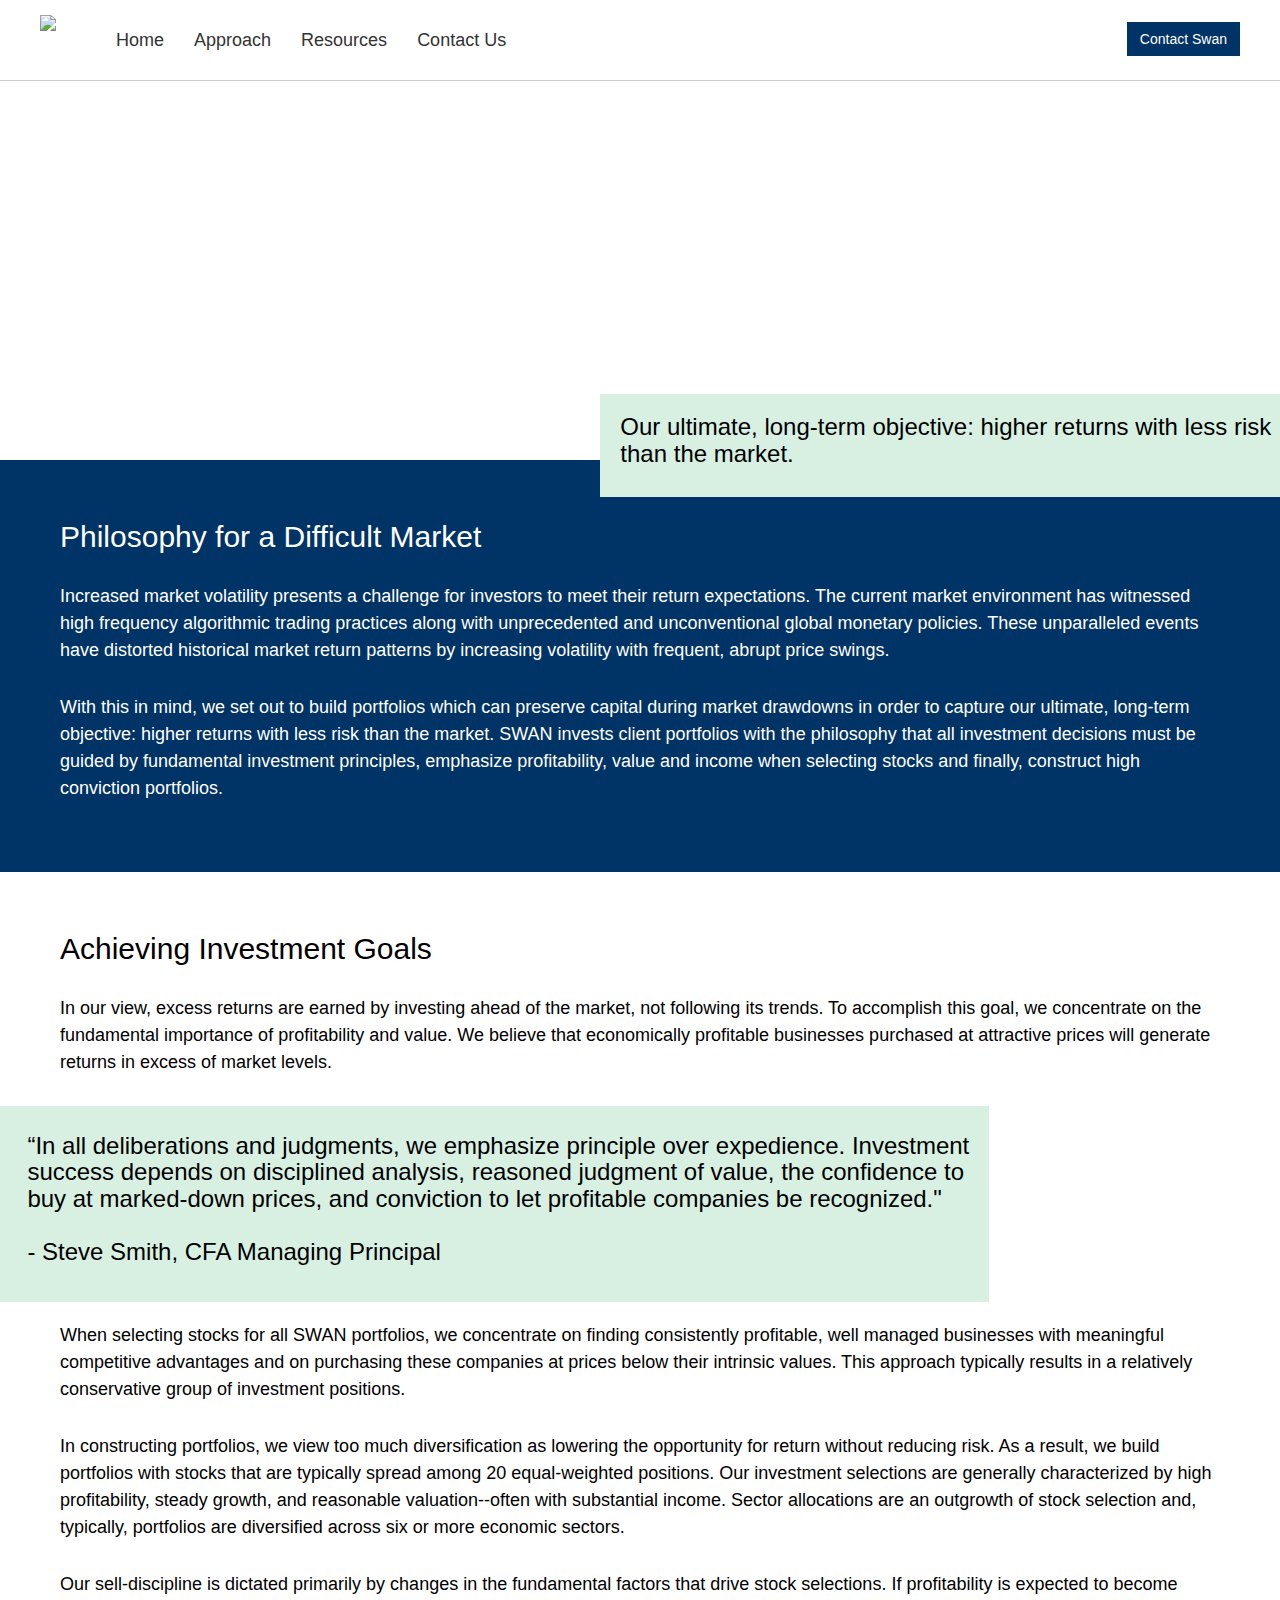
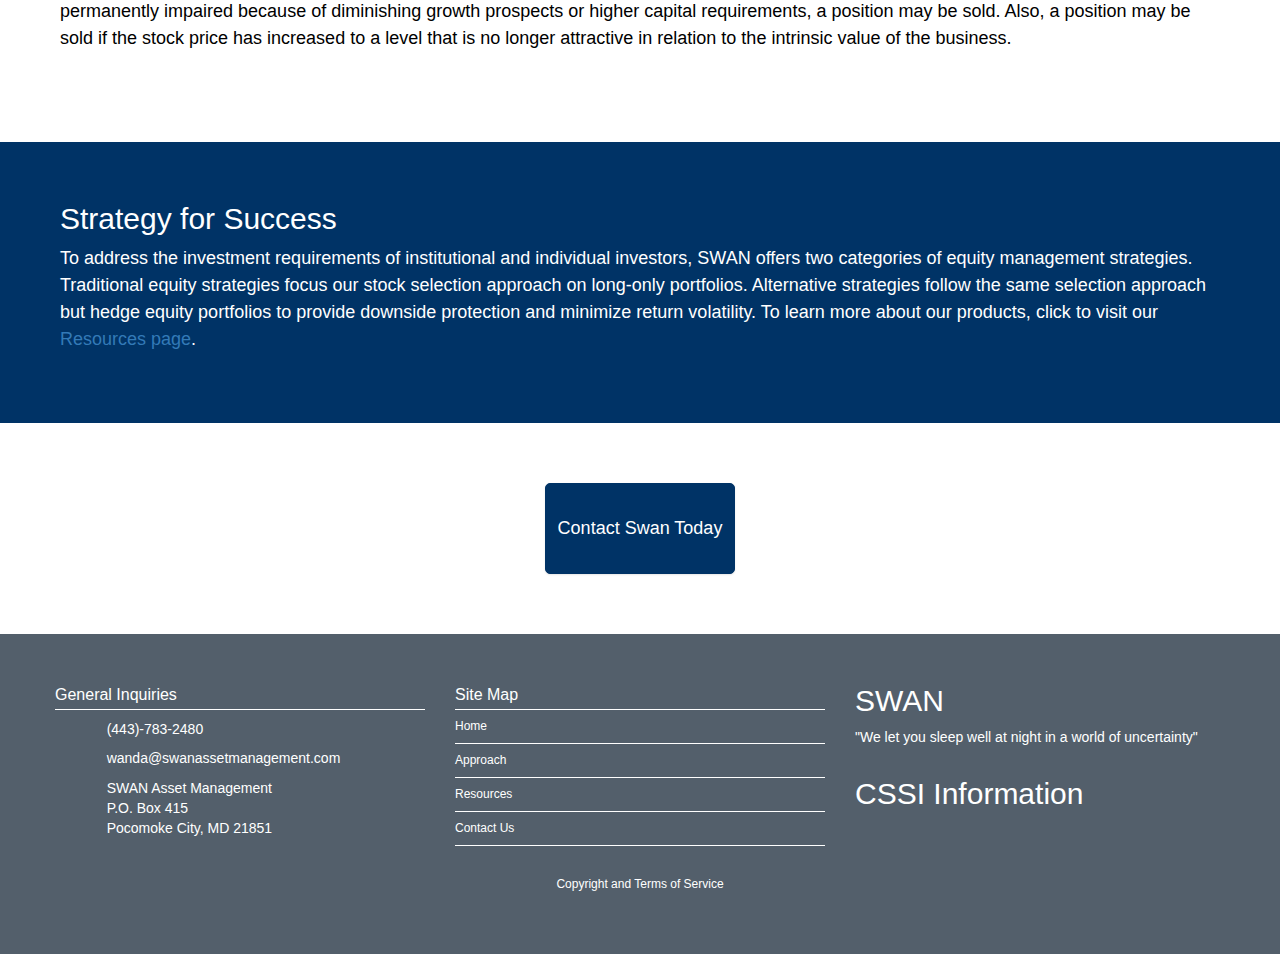
==== approach.html @ 242d7185 "planned out final revisions, changed a few colors" ====
<!DOCTYPE html>
<html lang="en">
<head>
    <meta charset="utf-8">
    <meta http-equiv="X-UA-Compatible" content="IE=edge">
    <meta name="viewport" content="width=device-width, initial-scale=1">
    <!-- The above 3 meta tags *must* come first in the head; any other head content must come *after* these tags -->
    <meta name="description" content="">
    <meta name="author" content="">
    <link rel="icon" href="../../favicon.ico">

    <title>Swan's Approach</title>

    <!-- Bootstrap core CSS -->
    <link href="css/bootstrap.min.css" rel="stylesheet">

    <!-- IE10 viewport hack for Surface/desktop Windows 8 bug -->
    <!--<link href="../../assets/css/ie10-viewport-bug-workaround.css" rel="stylesheet">-->

    <!-- Custom styles for this template -->
    <link href="css/swan-styles.css" rel="stylesheet">
    <link href="libraries/font-awesome/css/font-awesome.min.css" rel="stylesheet">


    <!-- Just for debugging purposes. Don't actually copy these 2 lines! -->
    <!--[if lt IE 9]><script src="../../assets/js/ie8-responsive-file-warning.js"></script><![endif]-->
    <!--<script src="../../assets/js/ie-emulation-modes-warning.js"></script>-->

    <!-- HTML5 shim and Respond.js for IE8 support of HTML5 elements and media queries -->
    <!--[if lt IE 9]>
    <script src="https://oss.maxcdn.com/html5shiv/3.7.2/html5shiv.min.js"></script>
    <script src="https://oss.maxcdn.com/respond/1.4.2/respond.min.js"></script>
    <![endif]-->
</head>

<body>


<nav id="mainNav" class="navbar navbar-default navbar-fixed-top">
    <div class="container-fluid" style="padding:0 40px;">
        <!-- Brand and toggle get grouped for better mobile display -->
        <div class="navbar-header">
            <button type="button" class="navbar-toggle collapsed" data-toggle="collapse" data-target="#bs-example-navbar-collapse-1">
                <span class="sr-only">Toggle navigation</span>
                <span class="icon-bar"></span>
                <span class="icon-bar"></span>
                <span class="icon-bar"></span>
            </button>
            <a class="navbar-brand page-scroll" href="/index.html"><img height="50" src="img/swan_logo_mockup.png"></a>
        </div>

        <!-- Collect the nav links, forms, and other content for toggling -->
        <div class="collapse navbar-collapse" id="bs-example-navbar-collapse-1">
            <ul class="nav navbar-nav navbar-left">
                <li>
                    <a href="index.html">Home</a>
                </li>
                <li>
                    <a href="approach.html">Approach</a>
                </li>
                <li>
                    <a href="resources.html">Resources</a>
                </li>
                <li>
                    <a href="contactus.html">Contact Us</a>
                </li>
            </ul>
            <a class="btn btn-primary navButton pull-right" href="contactus.html" role="button">Contact Swan</a>

            <!--<ul class="nav navbar-nav navbar-right">-->
            <!--<li>-->
            <!--<a class="btn btn-default btn-xl header-login-button" href="#">Contact Us</a>-->
            <!--</li>-->
            <!--</ul>-->
        </div>
        <!-- /.navbar-collapse -->
    </div>
    <!-- /.container-fluid -->
</nav>

<!-- Begin page content -->
<div class="container-fluid">
    <div class="jumbotron row-no-padding approach" style="margin-bottom: 0px;">
        <div class="row" style="margin-top: 30px;">
            <div class="col-lg-6">
                <h1>Our Approach</h1>
                <!--<br>-->
                <!--<br>-->
                <!--<br>-->
                <!--<br>-->


            </div>
            <div class="col-sm-7 text-left pull-right">
                <h3>Our ultimate, long-term objective: higher returns with less risk than the market.</h3>
            </div>
        </div>
    </div>
    <div class="section bg-primary">
        <div class="row">
            <div class="col-lg-12">
                <h2>Philosophy for a Difficult Market</h2>
                <br>
                <h4>Increased market volatility presents a challenge for investors to meet their return expectations.  The current market environment has witnessed high frequency algorithmic trading practices along with unprecedented and unconventional global monetary policies. These unparalleled events have distorted historical market return patterns by increasing volatility with frequent, abrupt price swings.
                </h4>
                <br>
                <h4>With this in mind, we set out to build portfolios which can preserve capital during market drawdowns in order to capture our ultimate, long-term objective: higher returns with less risk than the market. SWAN invests client portfolios with the philosophy that all investment decisions must be guided by fundamental investment principles, emphasize profitability, value and income when selecting stocks and finally, construct high conviction portfolios.
                </h4>
            </div>
        </div>
    </div>
    <div class="section bg-secondary aboutus">
        <div class="row">
            <div class="col-sm-12">
                <h2>Achieving Investment Goals</h2>
                <br>
                <h4>In our view, excess returns are earned by investing ahead of the market, not following its trends. To accomplish this goal,
                    we concentrate on the fundamental importance of profitability and value.  We believe that economically profitable
                    businesses purchased at attractive prices will generate returns in excess of market levels.
                </h4>
                <br>
            </div>
            <div class="col-sm-10 quoteBlock">
                <br>
                <h3>“In all deliberations and judgments, we emphasize principle over expedience. Investment success depends on disciplined analysis, reasoned judgment of value, the confidence to buy at marked-down prices, and conviction to let profitable companies be recognized."
                    <br><br> - Steve Smith, CFA
                    Managing Principal</h3>
                <br>
            </div>
            <div class="col-sm-12">
                <br>
                <h4>When selecting stocks for all
                    SWAN portfolios, we concentrate on finding consistently profitable, well managed businesses with meaningful competitive
                    advantages and on purchasing these companies at prices below their intrinsic values. This approach typically results in a
                    relatively conservative group of investment positions.</h4>
                <br>
                <h4>In constructing portfolios, we view too much diversification as lowering the opportunity for return without reducing risk.  As a result, we build portfolios with stocks that are typically spread among 20 equal-weighted positions.  Our investment selections are generally characterized by high profitability, steady growth, and reasonable valuation--often with substantial income.
                    Sector allocations are an outgrowth of stock selection and, typically, portfolios are diversified across six or more economic sectors.
                </h4>
                <br>
                <h4>Our sell-discipline is dictated primarily by changes in the fundamental factors that drive stock selections. If profitability is expected to become permanently impaired because of diminishing growth prospects or higher capital requirements, a position may be sold.  Also, a position may be sold if the stock price has increased to a level that is no longer attractive in relation to the intrinsic value of the business.
                </h4>
                <br>
            </div>
        </div>
    </div>
    <div class="section bg-primary data">
        <div class="row">
            <div class="col-lg-12">
                <h2>Strategy for Success</h2>
                <h4>To address the investment requirements of institutional and individual investors,
                    SWAN offers two categories of equity management strategies.
                    Traditional equity strategies focus our stock selection approach on
                    long-only portfolios.  Alternative strategies follow the same selection
                    approach but hedge equity portfolios to provide downside protection and
                    minimize return volatility. To learn more about our products, click to visit our
                    <a>Resources page</a>.
                </h4>
            </div>
        </div>
    </div>
    <div class="section bg-secondary team">
        <div class="row">


            <div class="col-sm-12 text-center">
                <button type="button" class="btn btn-primary"> <br> Contact Swan Today <br> <br></button>
            </div>
        </div>
    </div>
    <!--<div class="section bg-primary contact">-->
    <!--<div class="row">-->
    <!--<div class="col-sm-12">-->
    <!--<h3>Contact Details</h3>-->
    <!--<p>Lorem ipsum dolor sit amet, consectetur adipisicing elit...</p>-->
    <!--<p>Ut enim ad minim veniam, quis nostrud exercitation ullamco laboris...</p>-->
    <!--</div>-->
    <!--</div>-->
    <!--</div>-->
    <!--</div>-->
    <footer class="footer">
        <div class="footer-wrapper">
            <div class="container">
                <div class="row">
                    <div class="col-sm-4 general">
                        <div class="footer-heading">General Inquiries</div>
                        <div class="footer-general row">
                            <div class="col-xs-2 text-left">
                                <i class="fa fa-phone fa-2x"></i>
                            </div>
                            <div class="col-xs-10 no-padding-left">
                                (443)-783-2480
                            </div>
                        </div>
                        <div class="footer-general row">
                            <div class="col-xs-2 text-left">
                                <i class="fa fa-envelope fa-2x"></i>
                            </div>
                            <div class="col-xs-10 no-padding-left">
                                <a href="mailto:wanda@swanassetmanagement.com" class="ftr">wanda@swanassetmanagement.com</a>
                            </div>
                        </div>
                        <div class="footer-general row">
                            <div class="col-xs-2 text-left">
                                <i class="fa fa-map-marker fa-2x"></i>
                            </div>
                            <div class="col-xs-10 no-padding-left">
                                SWAN Asset Management<br>
                                P.O. Box 415<br>
                                Pocomoke City, MD 21851
                            </div>
                        </div>

                    </div>
                    <!--<div class="col-sm-3 general">-->
                    <!--<div class="footer-heading">Institutional Inquiries - Kevin Walsh</div>-->
                    <!--<div class="footer-general row">-->
                    <!--<div class="col-xs-2 text-left">-->
                    <!--<i class="fa fa-phone fa-2x"></i>-->
                    <!--</div>-->
                    <!--<div class="col-xs-10 no-padding-left">-->
                    <!--(215)-870-2989-->
                    <!--</div>-->
                    <!--</div>-->
                    <!--<div class="footer-general row">-->
                    <!--<div class="col-xs-2 text-left">-->
                    <!--<i class="fa fa-envelope fa-2x"></i>-->
                    <!--</div>-->
                    <!--<div class="col-xs-10 no-padding-left">-->
                    <!--<a href="mailto:wanda@swanassetmanagement.com" class="ftr">kevin.walsh@prospectmarketers.com</a>-->
                    <!--</div>-->
                    <!--</div>-->
                    <!--<div class="footer-general row">-->
                    <!--<div class="col-xs-2 text-left">-->
                    <!--<i class="fa fa-map-marker fa-2x"></i>-->
                    <!--</div>-->
                    <!--<div class="col-xs-10 no-padding-left">-->
                    <!--Prospect Marketers<br>-->
                    <!--Kevin Walsh, Institutional Marketing<br>-->
                    <!--118 Cedar Ln<br>-->
                    <!--Princeton, NJ 08540-->
                    <!--</div>-->
                    <!--</div>-->

                    <!--</div>-->

                    <div class="col-sm-4">
                        <div class="footer-heading">Site Map</div>
                        <div class="footer-text"><a href="index.html" class="ftr">Home</a></div>
                        <div class="footer-text"><a href="approach.html" class="ftr">Approach</a></div>
                        <div class="footer-text"><a href="resources.html" class="ftr">Resources</a></div>
                        <div class="footer-text"><a href="contactus.html" class="ftr">Contact Us</a></div>
                    </div>

                    <div class="col-sm-4">
                        <div style="margin: 0 0 0 0;color: white;">
                            <h2>SWAN</h2>
                            <p>"We let you sleep well at night in a world of uncertainty"</p>
                            <br>
                            <h2>CSSI Information</h2>
                            <!--<i class="fa fa-facebook-square fa-5x"></i>-->
                            <!--<i class="fa fa-linkedin-square fa-5x"></i>-->
                            <!--<i class="fa fa-google-plus-square fa-5x"></i>-->
                        </div>
                    </div>
                </div>

                <div class="row">
                    <div class="col-lg-12" style="text-align: center;color: #ffffff;">
                        <div style="font-size:9pt;padding: 30px 0 10px 0">Copyright and Terms of Service</div>
                    </div>
                </div>

            </div>

        </div>
    </footer>


    <!-- Bootstrap core JavaScript
    ================================================== -->
    <!-- Placed at the end of the document so the pages load faster -->
    <script src="https://ajax.googleapis.com/ajax/libs/jquery/2.1.4/jquery.min.js"></script>
    <!--<script>window.jQuery || document.write('<script src="../../assets/js/vendor/jquery.min.js"><\/script>')</script>-->
    <script src="js/bootstrap.min.js"></script>
    <!-- IE10 viewport hack for Surface/desktop Windows 8 bug -->
    <!--<script src="../../assets/js/ie10-viewport-bug-workaround.js"></script>-->
</body>
</html>
---- css/swan-styles.css ----
/* Sticky footer styles
-------------------------------------------------- */
html {
  position: relative;
  min-height: 100%;
}
body {
  /* Margin bottom by footer height */
  margin-bottom: 60px;
  font-family: "Helvetica Neue", "Helvetica", Serif ;
  font-weight:300;
  color: #535f6b;
}

.no-padding-left {
  padding-left:0px;
}
.footer {
  position: absolute;
  bottom: 0;
  width: 100%;
  /* Set the fixed height of the footer here */
  height: 60px;
  /*background-color: #f5f5f5;*/
}

.footer-wrapper {
  width:100%;
  padding:0 30px;
  background:#535f6b;
}

.footer .footer-wrapper .container {
  min-height:220px;
  padding:50px 0;
}

.footer .footer-wrapper .general .footer-heading {
  margin-bottom:5px;
}

.footer-heading {
  font-weight:300;
  font-size:12pt;
  color:white;
  padding: 0 0 2px 0;
  border-bottom:1px solid white;
}
.footer-text {
  font-size:9pt;
  color:white;
  border-bottom:1px solid white;
  padding: 8px 0 8px 0;
}

.footer-general {
  /*font-size:9pt;*/
  color:white;
  /*border-bottom:1px solid white;*/
  padding: 4px 0 4px 0;
}

.footer-general:first-child {
  margin-top:10px;
}

.footer-general a {
  color:white;
}

.footer-text a {
  color:white;
}

.footer .fa-5x {
  padding:0 5px;
  vertical-align: middle;
  color: white;
}

.footer .fa-2x {
  padding:0 15px 0 0;
  vertical-align: middle;

}

.h1, .h2, .h3, .h4, .h5, .h6, h1, h2, h3, h4, h5, h6 {
  font-weight: 300;
  margin-top:0;
}

.btn-default {
  -webkit-border-radius:0;
  -moz-border-radius:0;
  border-radius:0;
  border:1px solid #fff;
  background:#003366;
  color: white;
}

.btn-primary {
  -webkit-border-radius:0;
  -moz-border-radius:0;
  border-radius:0%;
  border:1px solid #003366;
  background:#003366;
  color: white;
}

.navButton {
  margin-top:22px;
  box-shadow: 2px;
}

.servicesButton {
  margin-top: -85px;
}

.dataButton {
  border:1px solid #fff;
  background:#fff;
  color: #003366;
}

h3 span {
  font-size: xx-large;
}

.alternative {
  background-color: white;
}

.aboutus .row .quoteBlock {
  background-color: #d8f0e2;
  height: auto;
  z-index: 5;
  padding: 7px 15px 7px 30px;
  right: 4%;
  color: black;
}

h4 {
  line-height: 1.5;

}

h4.blue::selection {
  background: #a8d1ff;
}
h4.blue::-moz-selection {
  background: #a8d1ff;
}

.col-sm-12 .btn {
  font-size: large;
  /*box-shadow: 5px 5px lightgrey;*/
  /*box-shadow: 0 4px 8px 0 rgba(0, 0, 0, 0.2), 0 6px 20px 0 rgba(0, 0, 0, 0.19);*/

}

.row .col-sm-4 .list-group .alternative {
   background-color: white;
   color: #003366;
}

.row .col-sm-4 .list-group .alternative:hover {
  background-color: #003366;
  color: white;
}

.col-sm-12 .btn {
  position: relative;
  display: inline-block;
  border-radius: 1px;
  box-shadow: 0 1px 2px rgba(0, 0, 0, 0.1);
  border-radius: 5px;
  -webkit-transition: all 0.6s cubic-bezier(0.165, 0.84, 0.44, 1);
  transition: all 0.6s cubic-bezier(0.165, 0.84, 0.44, 1);
}

.col-sm-12 .btn::after {
  content: "";
  border-radius: 0px;
  position: absolute;
  z-index: -1;
  top: 0;
  left: 0;
  width: 100%;
  height: 100%;
  box-shadow: 0 5px 15px rgba(0, 0, 0, 0.3);
  opacity: 0;
  -webkit-transition: all 0.6s cubic-bezier(0.165, 0.84, 0.44, 1);
  transition: all 0.6s cubic-bezier(0.165, 0.84, 0.44, 1);
}

.col-sm-12 .btn:hover {
  -webkit-transform: scale(1.25, 1.25);
  transform: scale(1.25, 1.25);
  color: black;
  border-color: black;
  border-radius: 0;
}

.col-sm-12 .btn:hover::after {
  opacity: 1;
  background-color: white;
}

/* Custom page CSS
-------------------------------------------------- */
/* Not required for template or sticky footer method. */

body > .container-fluid {
  padding: 60px 15px 0;
  padding-right:0;
  padding-left:0;
}
.container .text-muted {
  margin: 20px 0;
}

.footer > .container {
  padding-right: 15px;
  padding-left: 15px;
}

/*code {*/
  /*font-size: 80%;*/
/*}*/

.index-nav {
  color: #ffffff;
  margin-top:60px;
  margin-bottom:30px;
}

.index-nav i {
  padding-bottom:15px;
}

.bg-primary {
  background:#003366;
  color:white !important;
}

.bg-secondary {
  background:white;
  color:black !important;
}


.section {
  padding:60px;
}

.list-group {
  margin-top:40px;
  margin-bottom:40px;
}

.list-group-item.active, .list-group-item.active:focus, .list-group-item.active:hover {
  z-index: 2;
  color: #fff;
  background-color: #003366;
  border-color: #325b84;
}

a.list-group-item:focus, a.list-group-item:hover, button.list-group-item:focus, button.list-group-item:hover {
  color: #555;
  text-decoration: none;
  background-color: #f5f5f5;
}

.list-group-item {
  position: relative;
  display: block;
  padding: 18px 15px;
  margin-bottom: -1px;
  background-color: #003366;
  border: 1px solid #325b84;
  border-right:0;
  border-left:0;
}

a.list-group-item, button.list-group-item {
  color: #b2c1d1;
}

.list-group-item:first-child {
  border-top-left-radius: 0;
  border-top-right-radius: 0;
}

.list-group-item:last-child {
  margin-bottom: 0;
  border-bottom-right-radius: 0;
  border-bottom-left-radius: 0;
}


.list-group .fa-angle-right {
  float: right;
  display: inline-block;
  vertical-align: middle;
}

.wrapper{position:relative;}
.bottom{position:absolute; bottom:0;}

.jumbotron .col-lg-12 h2 {
  font-size: 60px;
}

.jumbotron .col-lg-12 p {
  font-size: 15px;
}

.img-circle {
  margin-bottom:20px;
  margin-top:40px;
}
.container-fluid .jumbotron {
  background: url(https://naturesbeststudents.files.wordpress.com/2010/07/hilaryscheinuk_yosemitefalls.jpg) no-repeat center center fixed;
  -webkit-background-size: cover;
  -moz-background-size: cover;
  -o-background-size: cover;
  background-size: cover;
  /*height:80vh;*/
  -webkit-border-radius: 0;
  -moz-border-radius: 0;
  border-radius: 0;
  color: #ffffff;
}

.container-fluid .approach {
  background: url(http://www.hdnicewallpapers.com/Walls/Big/Mountain/Amazing_view_of_Snowy_Mountain_Rows_above_The_Clouds.jpg
  ) no-repeat center center fixed;
  -webkit-background-size: cover;
  -moz-background-size: cover;
  -o-background-size: cover;
  background-size: cover;
  /*height:80vh;*/
  -webkit-border-radius:0;
  -moz-border-radius:0;
  border-radius:0;
  color: #ffffff;
  padding-top: 50px;
  padding-bottom: 115px;
  overflow: visible;
  max-height: 400px;
}
.container-fluid .services {
  background: url(https://woodhavenchronicles.files.wordpress.com/2013/02/dsc_0400.jpg
  ) no-repeat center center fixed;
  -webkit-background-size: cover;
  -moz-background-size: cover;
  -o-background-size: cover;
  background-size: cover;
  /*height:80vh;*/
  -webkit-border-radius:0;
  -moz-border-radius:0;
  border-radius:0;
  color: #ffffff;
  padding-top: 50px;
  padding-bottom: 115px;
  overflow: visible;
  max-height: 400px;
}

.container-fluid .jumbotron .pull-right {
  background-color: #d8f0e2;
  z-index: 5;
  margin-top: 175px;
  padding: 20px 20px 20px 20px;
  left: 5%;
  color: black;
  height: auto;
}

.section .row .col-sm-8 .pull-right {
  background-color: #d8f0e2;
  z-index: 5;
  margin-top: 0px;
  margin-bottom: 30px;
  padding: 20px 20px 0px 20px;
  left: 0%;
  color: black;
  height: auto;
}



.navbar-default {
  background-color: #fff;  /*-------------------------////CHANGE THIS////-----------------------------*/
  -webkit-transition: all .35s;
  -moz-transition: all .35s;
  transition: all .35s;
  border:0;
}

.navbar-default .navbar-header .navbar-brand {
  /*text-transform: uppercase;*/
  /*font-family: 'Ek Mukta','Helvetica Neue',Arial,sans-serif;*/
  /*font-weight: 700;*/
  color: #849CA3;  /*-------------------------////CHANGE THIS////-----------------------------*/
}

.navbar-default .navbar-header .navbar-brand:hover,
.navbar-default .navbar-header .navbar-brand:focus {
  color: #eb3812;  /*-------------------------////CHANGE THIS////-----------------------------*/
}

.navbar-default .nav > li>a,
.navbar-default .nav>li>a:focus {
  /*text-transform: uppercase;*/
  font-size: 18px;
  /*font-weight: 700;*/
  color: #222;  /*-------------------------////CHANGE THIS////-----------------------------*/
}

.navbar-default .nav > li>a:hover,
.navbar-default .nav>li>a:focus:hover {
  color: #849CA3;  /*-------------------------////CHANGE THIS////-----------------------------*/
}

.navbar-default .nav > li.active>a,
.navbar-default .nav>li.active>a:focus {
  color: #849CA3 !important;  /*-------------------------////CHANGE THIS////-----------------------------*/
  background-color: #fff;
}

.navbar-default .nav > li.active>a:hover,
.navbar-default .nav>li.active>a:focus:hover {
  background-color: #fff;
}

.header-signup-button {
  color:#fff !important;
  padding-top:15px;
  padding-bottom:15px;
  margin-top:15px;
}

.header-login-button {
  color:#fff !important;
  padding-top:15px;
  padding-bottom:15px;
  margin-top:15px;
  margin-right: 15px;
}

@media(min-width:768px) {
  .navbar-default {
    /*border-color: rgba(255,255,255,.3);*/
    background-color: #fff;
    border-bottom:1px solid #ccc;
  }

  .navbar-default .navbar-header .navbar-brand {
    color: rgb(255,255,255);
  }

  .navbar-default .navbar-header .navbar-brand:hover,
  .navbar-default .navbar-header .navbar-brand:focus {
    color: #fff;
  }

  .navbar-default .nav > li>a,
  .navbar-default .nav>li>a:focus {
    color: #333;
  }

  .navbar-default .nav > li>a:hover,
  .navbar-default .nav>li>a:focus:hover {
    color: #849CA3;
  }

  .navbar-default.affix {
    /*border-color: rgba(34,34,34,.05);*/
    background-color: #fff;
  }

  .navbar-default.affix .navbar-header .navbar-brand {
    font-size: 14px;
    color: #849CA3;
  }

  .navbar-default.affix .navbar-header .navbar-brand:hover,
  .navbar-default.affix .navbar-header .navbar-brand:focus {
    color: #eb3812;
  }

  .navbar-default.affix .nav > li>a,
  .navbar-default.affix .nav>li>a:focus {
    color: #333;
  }

  .navbar-default.affix .nav > li>a:hover,
  .navbar-default.affix .nav>li>a:focus:hover {
    color: #849CA3;
  }

  .navbar-left {
    padding-left:30px;
  }

  .navbar-left > li > a {
    padding-top: 30px;
    padding-bottom: 30px;
  }

  .signup-btn {
    background: cornflowerblue;
    color: #fff !important;
  }
}

@media(max-width:768px) {


  .navbar-default {
    min-height: 80px;
  }

  .navbar-toggle {
    margin-top:23px;
    border-color: #849CA3 !important;
  }

  .navbar-default .navbar-toggle .icon-bar {
    background-color: #849CA3;
  }

  .navbar-default .navbar-toggle:focus, .navbar-default .navbar-toggle:hover {
    background-color: #849CA3;
    border-color: #fff !important;
  }

  .navbar-default .navbar-toggle:focus .icon-bar, .navbar-default .navbar-toggle:hover .icon-bar{
    background-color: #fff;
  }

  .navbar-default .navbar-collapse {
    border-top:0;
  }

  .navbar-right > li > a {
    margin-top:0;
    margin-bottom:15px;
  }

  .navbar-left {
    padding-left:0;
  }

  .marketing-img {
    /*margin-top:30px;*/
  }


}
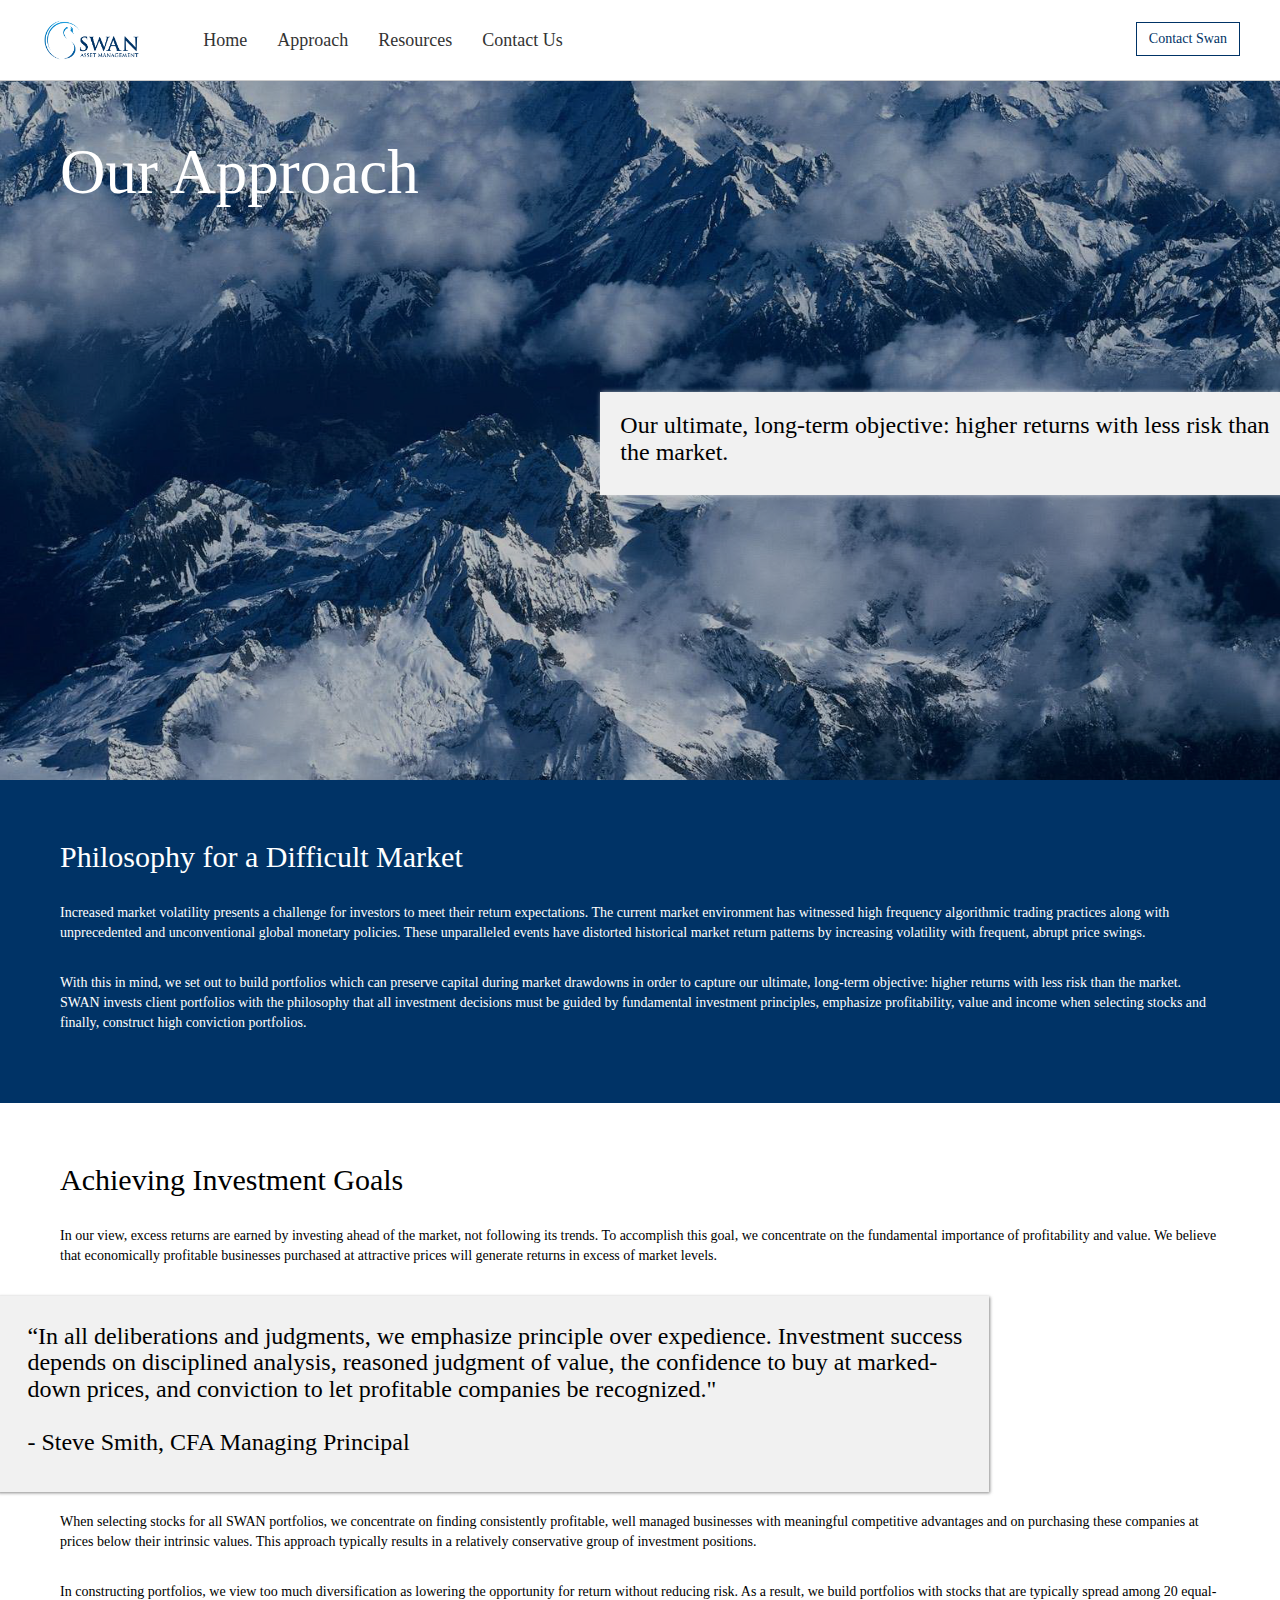
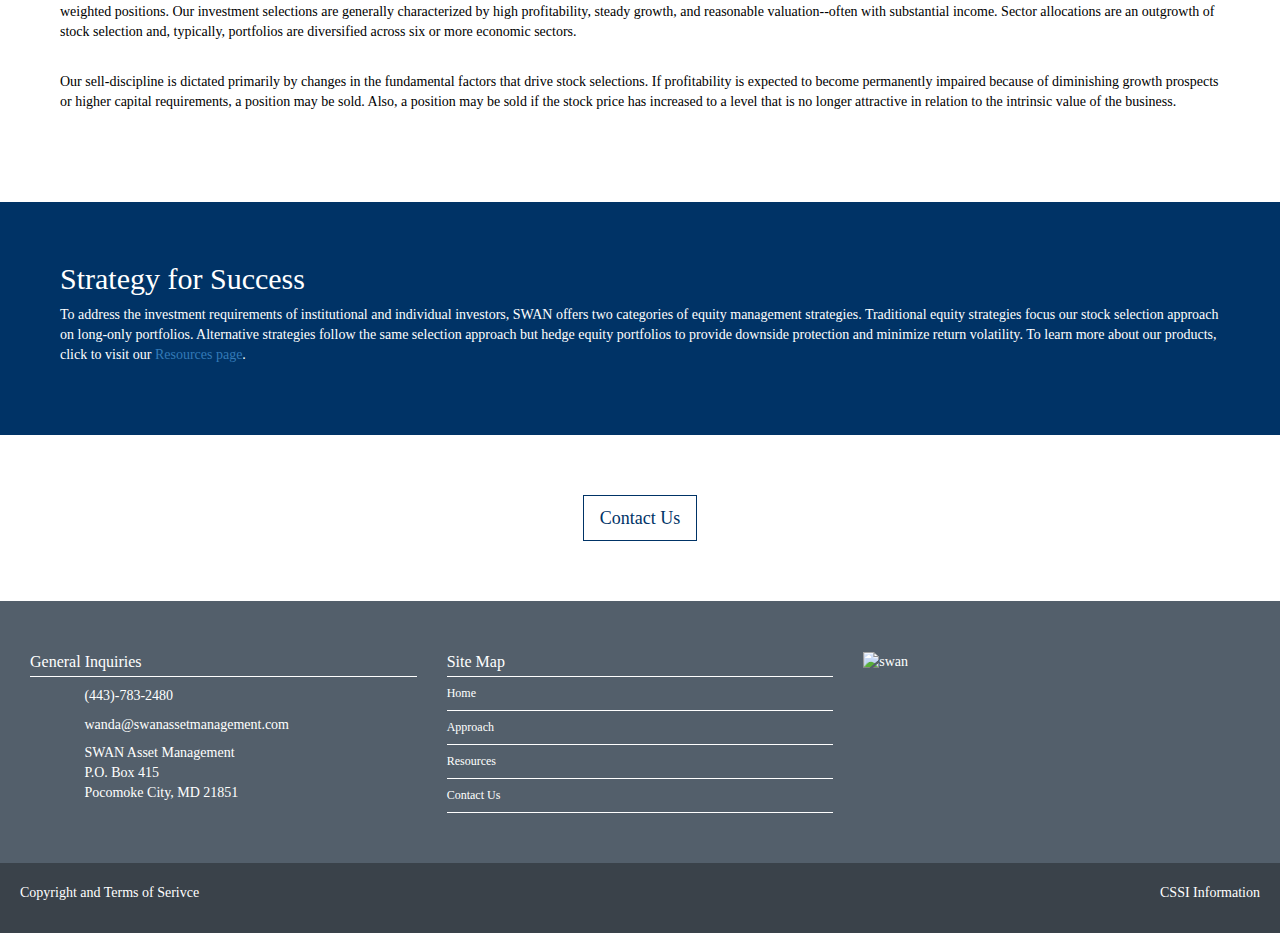
==== commit 10f2a2ac: "footer logo fix" ====
--- a/approach.html
+++ b/approach.html
@@ -7,34 +7,35 @@
     <!-- The above 3 meta tags *must* come first in the head; any other head content must come *after* these tags -->
     <meta name="description" content="">
     <meta name="author" content="">
-    <link rel="icon" href="../../favicon.ico">
-
-    <title>Swan's Approach</title>
+    <!--<link rel="apple-touch-icon" sizes="57x57" href="/apple-icon-57x57.png">-->
+    <!--<link rel="apple-touch-icon" sizes="60x60" href="/apple-icon-60x60.png">-->
+    <!--<link rel="apple-touch-icon" sizes="72x72" href="/apple-icon-72x72.png">-->
+    <!--<link rel="apple-touch-icon" sizes="76x76" href="/apple-icon-76x76.png">-->
+    <!--<link rel="apple-touch-icon" sizes="114x114" href="/apple-icon-114x114.png">-->
+    <!--<link rel="apple-touch-icon" sizes="120x120" href="/apple-icon-120x120.png">-->
+    <!--<link rel="apple-touch-icon" sizes="144x144" href="/apple-icon-144x144.png">-->
+    <!--<link rel="apple-touch-icon" sizes="152x152" href="/apple-icon-152x152.png">-->
+    <!--<link rel="apple-touch-icon" sizes="180x180" href="/apple-icon-180x180.png">-->
+    <!--<link rel="icon" type="image/png" sizes="192x192"  href="/android-icon-192x192.png">-->
+    <!--<link rel="icon" type="image/png" sizes="32x32" href="/favicon-32x32.png">-->
+    <!--<link rel="icon" type="image/png" sizes="96x96" href="/favicon-96x96.png">-->
+    <!--<link rel="icon" type="image/png" sizes="16x16" href="/favicon-16x16.png">-->
+    <!--<link rel="manifest" href="/manifest.json">-->
+    <!--<meta name="msapplication-TileColor" content="#ffffff">-->
+    <!--<meta name="msapplication-TileImage" content="/ms-icon-144x144.png">-->
+    <!--<meta name="theme-color" content="#ffffff">-->
+
+    <title>Swan Asset Management</title>
 
     <!-- Bootstrap core CSS -->
+    <link href="css/reset.css" rel="stylesheet">
+    <!--<link href="https://fonts.googleapis.com/css?family=Roboto:300,400" rel="stylesheet">-->
+    <link href="libraries/font-awesome/css/font-awesome.min.css" rel="stylesheet">
     <link href="css/bootstrap.min.css" rel="stylesheet">
-
-    <!-- IE10 viewport hack for Surface/desktop Windows 8 bug -->
-    <!--<link href="../../assets/css/ie10-viewport-bug-workaround.css" rel="stylesheet">-->
-
-    <!-- Custom styles for this template -->
     <link href="css/swan-styles.css" rel="stylesheet">
-    <link href="libraries/font-awesome/css/font-awesome.min.css" rel="stylesheet">
-
-
-    <!-- Just for debugging purposes. Don't actually copy these 2 lines! -->
-    <!--[if lt IE 9]><script src="../../assets/js/ie8-responsive-file-warning.js"></script><![endif]-->
-    <!--<script src="../../assets/js/ie-emulation-modes-warning.js"></script>-->
-
-    <!-- HTML5 shim and Respond.js for IE8 support of HTML5 elements and media queries -->
-    <!--[if lt IE 9]>
-    <script src="https://oss.maxcdn.com/html5shiv/3.7.2/html5shiv.min.js"></script>
-    <script src="https://oss.maxcdn.com/respond/1.4.2/respond.min.js"></script>
-    <![endif]-->
 </head>
 
 <body>
-
 
 <nav id="mainNav" class="navbar navbar-default navbar-fixed-top">
     <div class="container-fluid" style="padding:0 40px;">
@@ -46,7 +47,7 @@
                 <span class="icon-bar"></span>
                 <span class="icon-bar"></span>
             </button>
-            <a class="navbar-brand page-scroll" href="/index.html"><img height="50" src="img/swan_logo_mockup.png"></a>
+            <a class="navbar-brand page-scroll" href="/index.html"><img height="50" src="img/swan-logos/Swan.png"></a>
         </div>
 
         <!-- Collect the nav links, forms, and other content for toggling -->
@@ -66,12 +67,6 @@
                 </li>
             </ul>
             <a class="btn btn-primary navButton pull-right" href="contactus.html" role="button">Contact Swan</a>
-
-            <!--<ul class="nav navbar-nav navbar-right">-->
-            <!--<li>-->
-            <!--<a class="btn btn-default btn-xl header-login-button" href="#">Contact Us</a>-->
-            <!--</li>-->
-            <!--</ul>-->
         </div>
         <!-- /.navbar-collapse -->
     </div>
@@ -80,7 +75,7 @@
 
 <!-- Begin page content -->
 <div class="container-fluid">
-    <div class="jumbotron row-no-padding approach" style="margin-bottom: 0px;">
+    <div class="jumbotron jumbotron-approach" style="margin-bottom: 0px;">
         <div class="row" style="margin-top: 30px;">
             <div class="col-lg-6">
                 <h1>Our Approach</h1>
@@ -101,11 +96,11 @@
             <div class="col-lg-12">
                 <h2>Philosophy for a Difficult Market</h2>
                 <br>
-                <h4>Increased market volatility presents a challenge for investors to meet their return expectations.  The current market environment has witnessed high frequency algorithmic trading practices along with unprecedented and unconventional global monetary policies. These unparalleled events have distorted historical market return patterns by increasing volatility with frequent, abrupt price swings.
-                </h4>
-                <br>
-                <h4>With this in mind, we set out to build portfolios which can preserve capital during market drawdowns in order to capture our ultimate, long-term objective: higher returns with less risk than the market. SWAN invests client portfolios with the philosophy that all investment decisions must be guided by fundamental investment principles, emphasize profitability, value and income when selecting stocks and finally, construct high conviction portfolios.
-                </h4>
+                <p>Increased market volatility presents a challenge for investors to meet their return expectations.  The current market environment has witnessed high frequency algorithmic trading practices along with unprecedented and unconventional global monetary policies. These unparalleled events have distorted historical market return patterns by increasing volatility with frequent, abrupt price swings.
+                </p>
+                <br>
+                <p>With this in mind, we set out to build portfolios which can preserve capital during market drawdowns in order to capture our ultimate, long-term objective: higher returns with less risk than the market. SWAN invests client portfolios with the philosophy that all investment decisions must be guided by fundamental investment principles, emphasize profitability, value and income when selecting stocks and finally, construct high conviction portfolios.
+                </p>
             </div>
         </div>
     </div>
@@ -114,10 +109,10 @@
             <div class="col-sm-12">
                 <h2>Achieving Investment Goals</h2>
                 <br>
-                <h4>In our view, excess returns are earned by investing ahead of the market, not following its trends. To accomplish this goal,
+                <p>In our view, excess returns are earned by investing ahead of the market, not following its trends. To accomplish this goal,
                     we concentrate on the fundamental importance of profitability and value.  We believe that economically profitable
                     businesses purchased at attractive prices will generate returns in excess of market levels.
-                </h4>
+                </p>
                 <br>
             </div>
             <div class="col-sm-10 quoteBlock">
@@ -129,17 +124,17 @@
             </div>
             <div class="col-sm-12">
                 <br>
-                <h4>When selecting stocks for all
+                <p>When selecting stocks for all
                     SWAN portfolios, we concentrate on finding consistently profitable, well managed businesses with meaningful competitive
                     advantages and on purchasing these companies at prices below their intrinsic values. This approach typically results in a
-                    relatively conservative group of investment positions.</h4>
-                <br>
-                <h4>In constructing portfolios, we view too much diversification as lowering the opportunity for return without reducing risk.  As a result, we build portfolios with stocks that are typically spread among 20 equal-weighted positions.  Our investment selections are generally characterized by high profitability, steady growth, and reasonable valuation--often with substantial income.
+                    relatively conservative group of investment positions.</p>
+                <br>
+                <p>In constructing portfolios, we view too much diversification as lowering the opportunity for return without reducing risk.  As a result, we build portfolios with stocks that are typically spread among 20 equal-weighted positions.  Our investment selections are generally characterized by high profitability, steady growth, and reasonable valuation--often with substantial income.
                     Sector allocations are an outgrowth of stock selection and, typically, portfolios are diversified across six or more economic sectors.
-                </h4>
-                <br>
-                <h4>Our sell-discipline is dictated primarily by changes in the fundamental factors that drive stock selections. If profitability is expected to become permanently impaired because of diminishing growth prospects or higher capital requirements, a position may be sold.  Also, a position may be sold if the stock price has increased to a level that is no longer attractive in relation to the intrinsic value of the business.
-                </h4>
+                </p>
+                <br>
+                <p>Our sell-discipline is dictated primarily by changes in the fundamental factors that drive stock selections. If profitability is expected to become permanently impaired because of diminishing growth prospects or higher capital requirements, a position may be sold.  Also, a position may be sold if the stock price has increased to a level that is no longer attractive in relation to the intrinsic value of the business.
+                </p>
                 <br>
             </div>
         </div>
@@ -148,24 +143,20 @@
         <div class="row">
             <div class="col-lg-12">
                 <h2>Strategy for Success</h2>
-                <h4>To address the investment requirements of institutional and individual investors,
+                <p>To address the investment requirements of institutional and individual investors,
                     SWAN offers two categories of equity management strategies.
                     Traditional equity strategies focus our stock selection approach on
                     long-only portfolios.  Alternative strategies follow the same selection
                     approach but hedge equity portfolios to provide downside protection and
                     minimize return volatility. To learn more about our products, click to visit our
                     <a>Resources page</a>.
-                </h4>
-            </div>
-        </div>
-    </div>
-    <div class="section bg-secondary team">
-        <div class="row">
-
-
-            <div class="col-sm-12 text-center">
-                <button type="button" class="btn btn-primary"> <br> Contact Swan Today <br> <br></button>
-            </div>
+                </p>
+            </div>
+        </div>
+    </div>
+    <div class="section bg-secondary">
+        <div class="text-center">
+            <a href="#" class="btn btn-primary btn-lg">Contact Us</a>
         </div>
     </div>
     <!--<div class="section bg-primary contact">-->
@@ -178,112 +169,87 @@
     <!--</div>-->
     <!--</div>-->
     <!--</div>-->
-    <footer class="footer">
-        <div class="footer-wrapper">
-            <div class="container">
-                <div class="row">
-                    <div class="col-sm-4 general">
-                        <div class="footer-heading">General Inquiries</div>
-                        <div class="footer-general row">
-                            <div class="col-xs-2 text-left">
-                                <i class="fa fa-phone fa-2x"></i>
-                            </div>
-                            <div class="col-xs-10 no-padding-left">
-                                (443)-783-2480
-                            </div>
-                        </div>
-                        <div class="footer-general row">
-                            <div class="col-xs-2 text-left">
-                                <i class="fa fa-envelope fa-2x"></i>
-                            </div>
-                            <div class="col-xs-10 no-padding-left">
-                                <a href="mailto:wanda@swanassetmanagement.com" class="ftr">wanda@swanassetmanagement.com</a>
-                            </div>
-                        </div>
-                        <div class="footer-general row">
-                            <div class="col-xs-2 text-left">
-                                <i class="fa fa-map-marker fa-2x"></i>
-                            </div>
-                            <div class="col-xs-10 no-padding-left">
-                                SWAN Asset Management<br>
-                                P.O. Box 415<br>
-                                Pocomoke City, MD 21851
-                            </div>
-                        </div>
-
-                    </div>
-                    <!--<div class="col-sm-3 general">-->
-                    <!--<div class="footer-heading">Institutional Inquiries - Kevin Walsh</div>-->
-                    <!--<div class="footer-general row">-->
-                    <!--<div class="col-xs-2 text-left">-->
-                    <!--<i class="fa fa-phone fa-2x"></i>-->
-                    <!--</div>-->
-                    <!--<div class="col-xs-10 no-padding-left">-->
-                    <!--(215)-870-2989-->
-                    <!--</div>-->
-                    <!--</div>-->
-                    <!--<div class="footer-general row">-->
-                    <!--<div class="col-xs-2 text-left">-->
-                    <!--<i class="fa fa-envelope fa-2x"></i>-->
-                    <!--</div>-->
-                    <!--<div class="col-xs-10 no-padding-left">-->
-                    <!--<a href="mailto:wanda@swanassetmanagement.com" class="ftr">kevin.walsh@prospectmarketers.com</a>-->
-                    <!--</div>-->
-                    <!--</div>-->
-                    <!--<div class="footer-general row">-->
-                    <!--<div class="col-xs-2 text-left">-->
-                    <!--<i class="fa fa-map-marker fa-2x"></i>-->
-                    <!--</div>-->
-                    <!--<div class="col-xs-10 no-padding-left">-->
-                    <!--Prospect Marketers<br>-->
-                    <!--Kevin Walsh, Institutional Marketing<br>-->
-                    <!--118 Cedar Ln<br>-->
-                    <!--Princeton, NJ 08540-->
-                    <!--</div>-->
-                    <!--</div>-->
-
-                    <!--</div>-->
-
-                    <div class="col-sm-4">
-                        <div class="footer-heading">Site Map</div>
-                        <div class="footer-text"><a href="index.html" class="ftr">Home</a></div>
-                        <div class="footer-text"><a href="approach.html" class="ftr">Approach</a></div>
-                        <div class="footer-text"><a href="resources.html" class="ftr">Resources</a></div>
-                        <div class="footer-text"><a href="contactus.html" class="ftr">Contact Us</a></div>
-                    </div>
-
-                    <div class="col-sm-4">
-                        <div style="margin: 0 0 0 0;color: white;">
-                            <h2>SWAN</h2>
-                            <p>"We let you sleep well at night in a world of uncertainty"</p>
-                            <br>
-                            <h2>CSSI Information</h2>
-                            <!--<i class="fa fa-facebook-square fa-5x"></i>-->
-                            <!--<i class="fa fa-linkedin-square fa-5x"></i>-->
-                            <!--<i class="fa fa-google-plus-square fa-5x"></i>-->
-                        </div>
-                    </div>
-                </div>
-
-                <div class="row">
-                    <div class="col-lg-12" style="text-align: center;color: #ffffff;">
-                        <div style="font-size:9pt;padding: 30px 0 10px 0">Copyright and Terms of Service</div>
-                    </div>
-                </div>
-
-            </div>
-
-        </div>
-    </footer>
-
-
-    <!-- Bootstrap core JavaScript
-    ================================================== -->
-    <!-- Placed at the end of the document so the pages load faster -->
-    <script src="https://ajax.googleapis.com/ajax/libs/jquery/2.1.4/jquery.min.js"></script>
-    <!--<script>window.jQuery || document.write('<script src="../../assets/js/vendor/jquery.min.js"><\/script>')</script>-->
-    <script src="js/bootstrap.min.js"></script>
-    <!-- IE10 viewport hack for Surface/desktop Windows 8 bug -->
-    <!--<script src="../../assets/js/ie10-viewport-bug-workaround.js"></script>-->
+</div>
+
+<footer class="footer">
+    <div class="footer-wrapper">
+        <div class="row">
+            <div class="col-sm-4 general">
+                <div class="footer-heading">General Inquiries</div>
+                <div class="footer-general row">
+                    <div class="col-xs-2 text-left">
+                        <i class="fa fa-phone fa-2x"></i>
+                    </div>
+                    <div class="col-xs-10 no-padding-left">
+                        (443)-783-2480
+                    </div>
+                </div>
+                <div class="footer-general row">
+                    <div class="col-xs-2 text-left">
+                        <i class="fa fa-envelope fa-2x"></i>
+                    </div>
+                    <div class="col-xs-10 no-padding-left">
+                        <a href="mailto:wanda@swanassetmanagement.com" class="ftr">wanda@swanassetmanagement.com</a>
+                    </div>
+                </div>
+                <div class="footer-general row">
+                    <div class="col-xs-2 text-left">
+                        <i class="fa fa-map-marker fa-2x"></i>
+                    </div>
+                    <div class="col-xs-10 no-padding-left">
+                        SWAN Asset Management<br>
+                        P.O. Box 415<br>
+                        Pocomoke City, MD 21851
+                    </div>
+                </div>
+
+            </div>
+
+            <div class="col-sm-4">
+                <div class="footer-heading">Site Map</div>
+                <div class="footer-text"><a href="index.html" class="ftr">Home</a></div>
+                <div class="footer-text"><a href="approach.html" class="ftr">Approach</a></div>
+                <div class="footer-text"><a href="resources.html" class="ftr">Resources</a></div>
+                <div class="footer-text"><a href="contactus.html" class="ftr">Contact Us</a></div>
+            </div>
+
+            <div class="col-sm-4">
+                <div style="margin: 0 0 0 0;color: white;">
+                    <img src="img/swan-logos/Swan-all-white.png" style="width:100%;" alt="swan">                    <!--<h4>"We let you sleep well at night in a world of uncertainty"</h4>-->
+                </div>
+            </div>
+        </div>
+        <!--<div class="container">-->
+        <!---->
+
+        <!--&lt;!&ndash;<div class="row">&ndash;&gt;-->
+        <!--&lt;!&ndash;<div class="col-lg-12" style="text-align: center;color: #ffffff;">&ndash;&gt;-->
+        <!--&lt;!&ndash;<div style="font-size:9pt;padding: 30px 0 10px 0">Copyright and Terms of Service</div>&ndash;&gt;-->
+        <!--&lt;!&ndash;</div>&ndash;&gt;-->
+        <!--&lt;!&ndash;</div>&ndash;&gt;-->
+
+        <!--</div>-->
+
+    </div>
+    <div class="footer-banner">
+        <div class="row">
+            <div class="col-sm-4">
+                <p style="margin:0;">Copyright and Terms of Serivce</p>
+            </div>
+            <div class="col-sm-8 text-right">
+                <p>CSSI Information</p>
+            </div>
+        </div>
+    </div>
+</footer>
+
+<!-- Bootstrap core JavaScript
+================================================== -->
+<!-- Placed at the end of the document so the pages load faster -->
+<script src="https://ajax.googleapis.com/ajax/libs/jquery/2.1.4/jquery.min.js"></script>
+<!--<script>window.jQuery || document.write('<script src="../../assets/js/vendor/jquery.min.js"><\/script>')</script>-->
+<script src="js/bootstrap.min.js"></script>
+<!-- IE10 viewport hack for Surface/desktop Windows 8 bug -->
+<!--<script src="../../assets/js/ie10-viewport-bug-workaround.js"></script>-->
 </body>
 </html>
--- a/css/swan-styles.css
+++ b/css/swan-styles.css
@@ -8,7 +8,7 @@
 body {
   /* Margin bottom by footer height */
   margin-bottom: 60px;
-  font-family: "Helvetica Neue", "Helvetica", Serif ;
+  font-family: "Open Sans", "Helvetica Neue", Serif ;
   font-weight:300;
   color: #535f6b;
 }
@@ -27,8 +27,15 @@
 
 .footer-wrapper {
   width:100%;
-  padding:0 30px;
+  padding:50px 30px;
   background:#535f6b;
+
+}
+
+.footer-banner {
+  padding:20px;
+  background: #3A424A;
+  color: white;
 }
 
 .footer .footer-wrapper .container {
@@ -102,10 +109,10 @@
 .btn-primary {
   -webkit-border-radius:0;
   -moz-border-radius:0;
-  border-radius:0%;
+  border-radius:0;
   border:1px solid #003366;
-  background:#003366;
-  color: white;
+  background: white;
+  color: #003366;
 }
 
 .navButton {
@@ -132,12 +139,13 @@
 }
 
 .aboutus .row .quoteBlock {
-  background-color: #d8f0e2;
+  background-color: #f1f1f1;
   height: auto;
   z-index: 5;
   padding: 7px 15px 7px 30px;
   right: 4%;
   color: black;
+  box-shadow: 1px 1px 3px rgba(55, 55, 55, .59);
 }
 
 h4 {
@@ -150,13 +158,6 @@
 }
 h4.blue::-moz-selection {
   background: #a8d1ff;
-}
-
-.col-sm-12 .btn {
-  font-size: large;
-  /*box-shadow: 5px 5px lightgrey;*/
-  /*box-shadow: 0 4px 8px 0 rgba(0, 0, 0, 0.2), 0 6px 20px 0 rgba(0, 0, 0, 0.19);*/
-
 }
 
 .row .col-sm-4 .list-group .alternative {
@@ -169,43 +170,12 @@
   color: white;
 }
 
-.col-sm-12 .btn {
-  position: relative;
-  display: inline-block;
-  border-radius: 1px;
-  box-shadow: 0 1px 2px rgba(0, 0, 0, 0.1);
-  border-radius: 5px;
-  -webkit-transition: all 0.6s cubic-bezier(0.165, 0.84, 0.44, 1);
-  transition: all 0.6s cubic-bezier(0.165, 0.84, 0.44, 1);
-}
-
-.col-sm-12 .btn::after {
-  content: "";
-  border-radius: 0px;
-  position: absolute;
-  z-index: -1;
-  top: 0;
-  left: 0;
-  width: 100%;
-  height: 100%;
-  box-shadow: 0 5px 15px rgba(0, 0, 0, 0.3);
-  opacity: 0;
-  -webkit-transition: all 0.6s cubic-bezier(0.165, 0.84, 0.44, 1);
-  transition: all 0.6s cubic-bezier(0.165, 0.84, 0.44, 1);
-}
-
-.col-sm-12 .btn:hover {
-  -webkit-transform: scale(1.25, 1.25);
-  transform: scale(1.25, 1.25);
-  color: black;
-  border-color: black;
-  border-radius: 0;
-}
-
-.col-sm-12 .btn:hover::after {
-  opacity: 1;
-  background-color: white;
-}
+.col-sm-12 .btn-default {
+  float: right;
+  margin-left: 10px;
+  margin-top: 5px;
+}
+
 
 /* Custom page CSS
 -------------------------------------------------- */
@@ -230,9 +200,13 @@
 /*}*/
 
 .index-nav {
-  color: #ffffff;
+  color: #fff;
   margin-top:60px;
   margin-bottom:30px;
+}
+
+.jumbotron-main .index-nav h2 {
+  font-size:25px;
 }
 
 .index-nav i {
@@ -308,11 +282,15 @@
 .wrapper{position:relative;}
 .bottom{position:absolute; bottom:0;}
 
-.jumbotron .col-lg-12 h2 {
+.jumbotron-main h2 {
   font-size: 60px;
 }
 
-.jumbotron .col-lg-12 p {
+.jumbotron-main h1 {
+  margin-bottom:0;
+}
+
+.jumbotron-main p {
   font-size: 15px;
 }
 
@@ -320,8 +298,9 @@
   margin-bottom:20px;
   margin-top:40px;
 }
+
 .container-fluid .jumbotron {
-  background: url(https://naturesbeststudents.files.wordpress.com/2010/07/hilaryscheinuk_yosemitefalls.jpg) no-repeat center center fixed;
+  background: url('../img/snowy-mountain.png') no-repeat center center fixed;
   -webkit-background-size: cover;
   -moz-background-size: cover;
   -o-background-size: cover;
@@ -331,65 +310,147 @@
   -moz-border-radius: 0;
   border-radius: 0;
   color: #ffffff;
-}
-
-.container-fluid .approach {
-  background: url(http://www.hdnicewallpapers.com/Walls/Big/Mountain/Amazing_view_of_Snowy_Mountain_Rows_above_The_Clouds.jpg
-  ) no-repeat center center fixed;
-  -webkit-background-size: cover;
-  -moz-background-size: cover;
-  -o-background-size: cover;
-  background-size: cover;
-  /*height:80vh;*/
-  -webkit-border-radius:0;
-  -moz-border-radius:0;
-  border-radius:0;
-  color: #ffffff;
-  padding-top: 50px;
-  padding-bottom: 115px;
-  overflow: visible;
-  max-height: 400px;
-}
-.container-fluid .services {
-  background: url(https://woodhavenchronicles.files.wordpress.com/2013/02/dsc_0400.jpg
-  ) no-repeat center center fixed;
-  -webkit-background-size: cover;
-  -moz-background-size: cover;
-  -o-background-size: cover;
-  background-size: cover;
-  /*height:80vh;*/
-  -webkit-border-radius:0;
-  -moz-border-radius:0;
-  border-radius:0;
-  color: #ffffff;
-  padding-top: 50px;
-  padding-bottom: 115px;
-  overflow: visible;
-  max-height: 400px;
+  margin-bottom:0;
+}
+
+.container-fluid .jumbotron-main {
+  min-height:500px;
+  height:100vh;
+}
+
+.container-fluid .jumbotron-approach {
+  min-height:500px;
+  height:80vh;
+}
+.container-fluid .jumbotron-resources {
+  min-height:300px;
+  height:300px;
+}
+
+.container-fluid .jumbotron-resources h1 {
+  margin-top:60px;
+}
+
+.container-fluid .jumbotron-contactus {
+
+}
+
+.container-fluid .jumbotron-contactus h1 {
+  margin:60px 0;
+}
+
+.container-fluid .jumbotron-contactus .panel-heading h1 {
+  font-size:30px;
+}
+
+.container-fluid .jumbotron-contactus .panel-body p {
+  font-size:14px;
 }
 
 .container-fluid .jumbotron .pull-right {
-  background-color: #d8f0e2;
+  background-color: #f1f1f1;
   z-index: 5;
   margin-top: 175px;
   padding: 20px 20px 20px 20px;
   left: 5%;
   color: black;
   height: auto;
-}
-
-.section .row .col-sm-8 .pull-right {
+  box-shadow: 1px 0px 5px rgba(255, 255, 255, 0.58)
+}
+
+#resourcesTab {
+  margin-top: 240px;
+}
+
+.section .row .col-sm-8 .col-sm-12 {
   background-color: #d8f0e2;
   z-index: 5;
   margin-top: 0px;
   margin-bottom: 30px;
-  padding: 20px 20px 0px 20px;
+  padding: 20px;
   left: 0%;
   color: black;
   height: auto;
-}
-
-
+  box-shadow: 1px 1px 3px rgba(55, 55, 55, .59);
+}
+
+.panel-quote {
+  background: #DAE2E9;
+  padding:15px;
+}
+/*.section .row .col-sm-8 .col-sm-12 {*/
+  /*background-color: #d8f0e2;*/
+  /*z-index: 5;*/
+  /*margin-top: 0px;*/
+  /*margin-bottom: 30px;*/
+  /*padding: 20px;*/
+  /*left: 0;*/
+  /*color: black;*/
+  /*height: auto;*/
+  /*box-shadow: 1px 1px 3px rgba(55, 55, 55, .59);*/
+
+/*}*/
+/*.row .col-sm-4, img {*/
+  /*display: inline-block !important;*/
+  /*margin-bottom: 10px;*/
+/*}*/
+
+
+/*.swanInfoSheet {*/
+  /*background-color: #f1f1f1;*/
+  /*margin-top: 20px;*/
+  /*margin-bottom: 20px;*/
+  /*padding: 20px;*/
+  /*color: black;*/
+  /*height: auto;*/
+  /*box-shadow: 1px 1px 3px rgba(55, 55, 55, .59);*/
+
+/*}*/
+
+/*.quarterlyEarnings {*/
+  /*margin-top: 20px;*/
+  /*margin-bottom: 20px;*/
+  /*padding: 20px;*/
+  /*color: white !important;*/
+  /*background-color: #003366 !important;*/
+  /*height: auto;*/
+  /*box-shadow: 1px 1px 3px rgba(55, 55, 55, .59);*/
+
+/*}*/
+/*.row .quarterlyEarnings .years {*/
+  /*padding-right: 0px;*/
+  /*padding-left: 0px;*/
+
+/*}*/
+
+/*.row .quarterlyEarnings h1 {*/
+  /*font-weight: 600;*/
+  /*border-bottom: 1px solid white;*/
+  /*margin-bottom: 35px;*/
+/*}*/
+
+/*.row .quarterlyEarnings .quarters {*/
+  /*font-weight: 600;*/
+  /*display: inline;*/
+  /*border-bottom: none;*/
+/*}*/
+
+
+
+/*.iframe-container {*/
+  /*padding-bottom: 80%;*/
+  /*padding-top: 20px; height: 0; overflow: hidden;*/
+/*}*/
+
+/*.iframe-container iframe,*/
+/*.iframe-container object,*/
+/*.iframe-container embed {*/
+  /*position: absolute;*/
+  /*top: 0;*/
+  /*left: 0;*/
+  /*width: 100%;*/
+  /*height: 100%;*/
+/*}*/
 
 .navbar-default {
   background-color: #fff;  /*-------------------------////CHANGE THIS////-----------------------------*/
@@ -469,6 +530,7 @@
   .navbar-default .nav > li>a,
   .navbar-default .nav>li>a:focus {
     color: #333;
+    font-size: 18px;
   }
 
   .navbar-default .nav > li>a:hover,
@@ -558,5 +620,17 @@
     /*margin-top:30px;*/
   }
 
+}
+
+.data .col-sm-8 {
+  position: relative;
+}
+.se-bio {
+  position: absolute;
+  background: #003366;
+  bottom:40px;
+  right:20px;
+  width:75%;
+  padding:10px 10px 150px 10px;
 
 }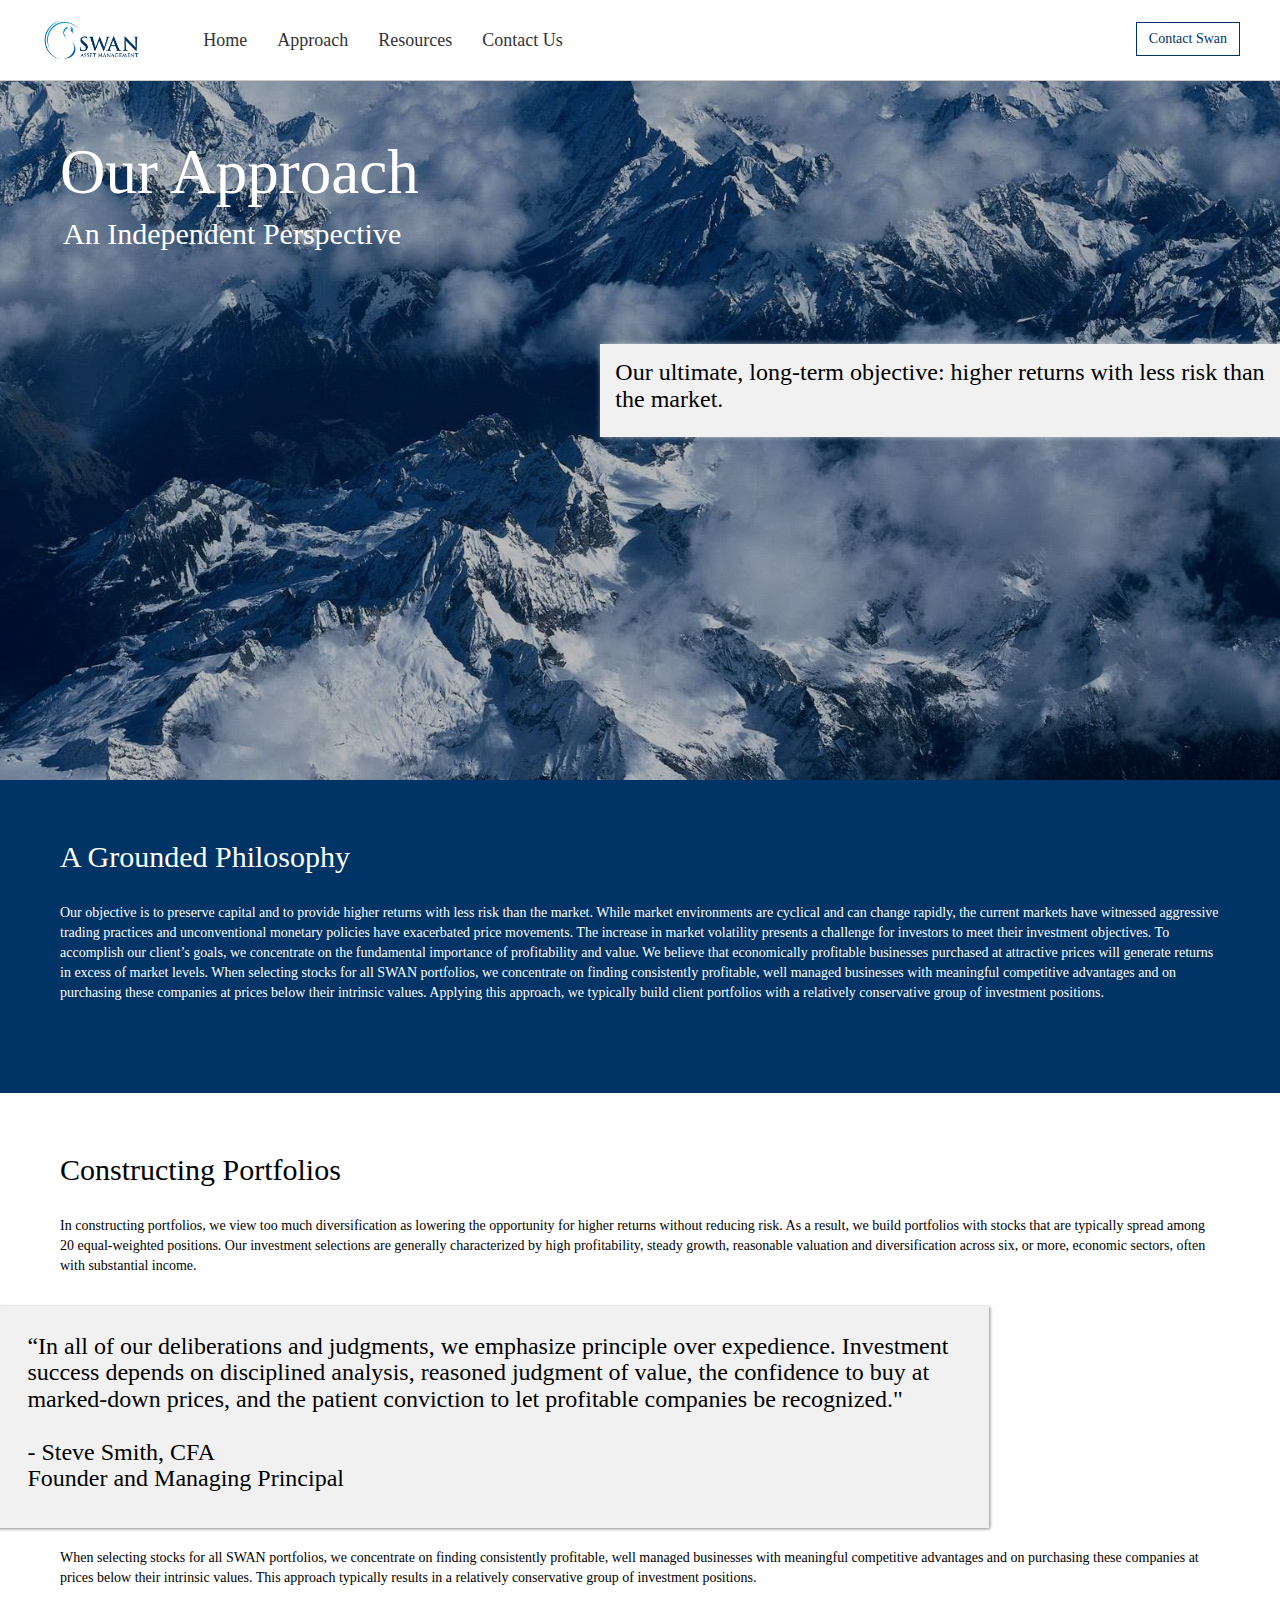
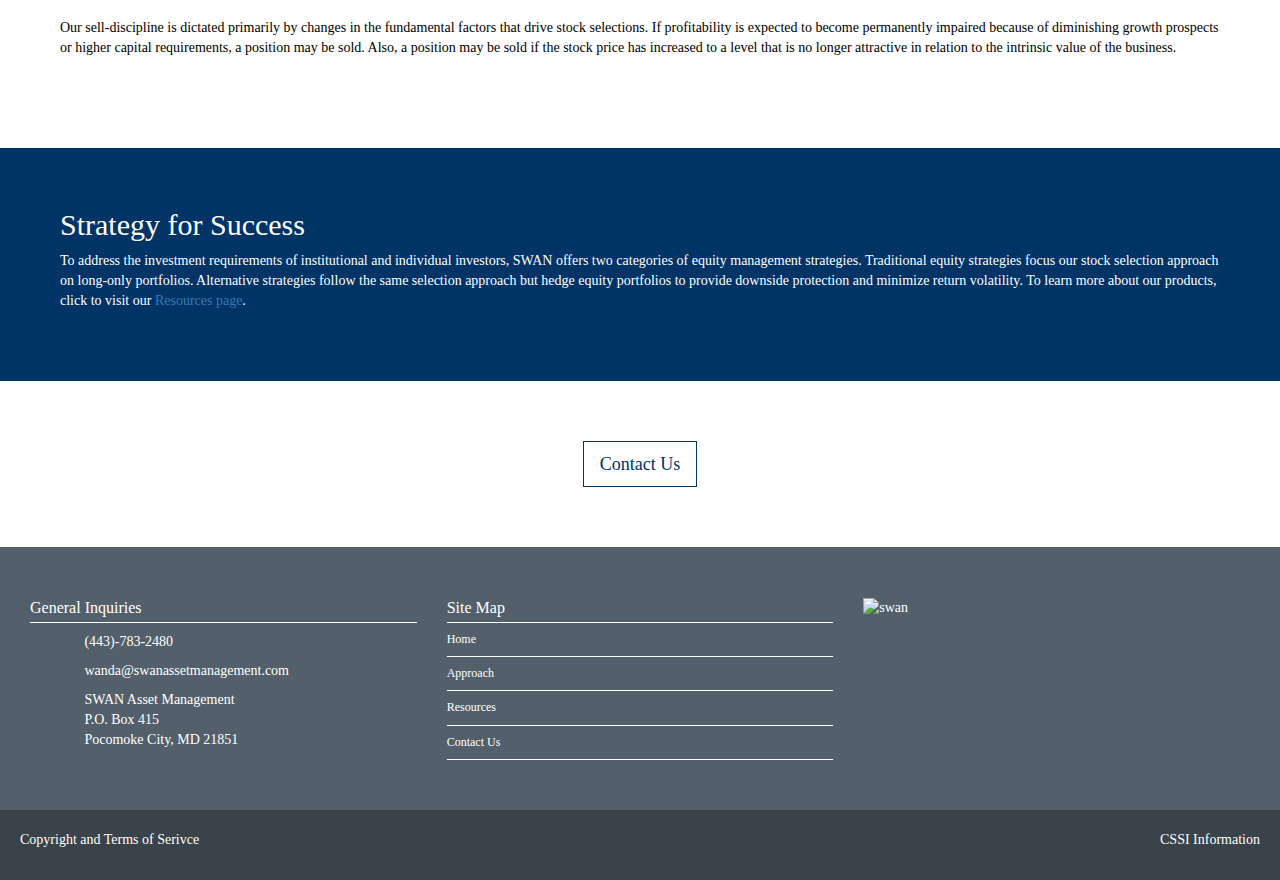
==== commit 274343c9: "implemented dad's changes: added bio collapse components, added product details to home/product page" ====
--- a/approach.html
+++ b/approach.html
@@ -79,6 +79,7 @@
         <div class="row" style="margin-top: 30px;">
             <div class="col-lg-6">
                 <h1>Our Approach</h1>
+                <h2 style="margin-left: 3px;">An Independent Perspective</h2>
                 <!--<br>-->
                 <!--<br>-->
                 <!--<br>-->
@@ -94,32 +95,42 @@
     <div class="section bg-primary">
         <div class="row">
             <div class="col-lg-12">
-                <h2>Philosophy for a Difficult Market</h2>
-                <br>
-                <p>Increased market volatility presents a challenge for investors to meet their return expectations.  The current market environment has witnessed high frequency algorithmic trading practices along with unprecedented and unconventional global monetary policies. These unparalleled events have distorted historical market return patterns by increasing volatility with frequent, abrupt price swings.
-                </p>
-                <br>
-                <p>With this in mind, we set out to build portfolios which can preserve capital during market drawdowns in order to capture our ultimate, long-term objective: higher returns with less risk than the market. SWAN invests client portfolios with the philosophy that all investment decisions must be guided by fundamental investment principles, emphasize profitability, value and income when selecting stocks and finally, construct high conviction portfolios.
-                </p>
+                <h2>A Grounded Philosophy</h2>
+                <br>
+                <p>
+                    Our objective is to preserve capital and to provide higher returns with less risk than the market. While market environments are cyclical and can change rapidly, the current markets have witnessed aggressive trading practices and unconventional monetary policies have exacerbated price movements.  The increase in market volatility presents a challenge for investors to meet their investment objectives. To accomplish our client’s goals, we concentrate on the fundamental importance of profitability and value.  We believe that economically profitable businesses purchased at attractive prices will generate returns in excess of market levels.  When selecting stocks for all SWAN portfolios, we concentrate on finding consistently profitable, well managed businesses with meaningful competitive advantages and on purchasing these companies at prices below their intrinsic values. Applying this approach, we typically build client portfolios with a relatively conservative group of investment positions.
+                </p>
+                <br>
+                <!--<p>With this in mind, we set out to build portfolios which can preserve capital during market drawdowns in order to capture our ultimate, long-term objective: higher returns with less risk than the market. SWAN invests client portfolios with the philosophy that all investment decisions must be guided by fundamental investment principles, emphasize profitability, value and income when selecting stocks and finally, construct high conviction portfolios.-->
+                <!--</p>-->
             </div>
         </div>
     </div>
     <div class="section bg-secondary aboutus">
         <div class="row">
             <div class="col-sm-12">
-                <h2>Achieving Investment Goals</h2>
-                <br>
-                <p>In our view, excess returns are earned by investing ahead of the market, not following its trends. To accomplish this goal,
-                    we concentrate on the fundamental importance of profitability and value.  We believe that economically profitable
-                    businesses purchased at attractive prices will generate returns in excess of market levels.
+                <h2>Constructing Portfolios</h2>
+                <br>
+                <!--<p>In our view, excess returns are earned by investing ahead of the market, not following its trends. To accomplish this goal,-->
+                    <!--we concentrate on the fundamental importance of profitability and value.  We believe that economically profitable-->
+                    <!--businesses purchased at attractive prices will generate returns in excess of market levels.-->
+                <!--</p>-->
+                <p>
+                    In constructing portfolios, we view too much diversification as lowering the opportunity for higher returns without reducing risk.  As a result, we build portfolios with stocks that are typically spread among 20 equal-weighted positions.  Our investment selections are generally characterized by high profitability, steady growth, reasonable valuation and diversification across six, or more, economic sectors, often with substantial income.
+
                 </p>
                 <br>
             </div>
             <div class="col-sm-10 quoteBlock">
                 <br>
-                <h3>“In all deliberations and judgments, we emphasize principle over expedience. Investment success depends on disciplined analysis, reasoned judgment of value, the confidence to buy at marked-down prices, and conviction to let profitable companies be recognized."
+                <h3>“In all of our deliberations and judgments, we emphasize principle over expedience. Investment success depends on disciplined analysis, reasoned judgment of value, the confidence to buy at marked-down prices, and the patient conviction to let profitable companies be recognized."
+
                     <br><br> - Steve Smith, CFA
-                    Managing Principal</h3>
+                    <br>
+                    Founder and Managing Principal
+                </h3>
+                <!--<h3>“In all deliberations and judgments, we emphasize principle over expedience. Investment success depends on disciplined analysis, reasoned judgment of value, the confidence to buy at marked-down prices, and conviction to let profitable companies be recognized."-->
+                    <!--</h3>-->
                 <br>
             </div>
             <div class="col-sm-12">
@@ -129,10 +140,9 @@
                     advantages and on purchasing these companies at prices below their intrinsic values. This approach typically results in a
                     relatively conservative group of investment positions.</p>
                 <br>
-                <p>In constructing portfolios, we view too much diversification as lowering the opportunity for return without reducing risk.  As a result, we build portfolios with stocks that are typically spread among 20 equal-weighted positions.  Our investment selections are generally characterized by high profitability, steady growth, and reasonable valuation--often with substantial income.
-                    Sector allocations are an outgrowth of stock selection and, typically, portfolios are diversified across six or more economic sectors.
-                </p>
-                <br>
+                <!--<p>In constructing portfolios, we view too much diversification as lowering the opportunity for return without reducing risk.  As a result, we build portfolios with stocks that are typically spread among 20 equal-weighted positions.  Our investment selections are generally characterized by high profitability, steady growth, and reasonable valuation&#45;&#45;often with substantial income.-->
+                    <!--Sector allocations are an outgrowth of stock selection and, typically, portfolios are diversified across six or more economic sectors.-->
+                <!--</p>-->
                 <p>Our sell-discipline is dictated primarily by changes in the fundamental factors that drive stock selections. If profitability is expected to become permanently impaired because of diminishing growth prospects or higher capital requirements, a position may be sold.  Also, a position may be sold if the stock price has increased to a level that is no longer attractive in relation to the intrinsic value of the business.
                 </p>
                 <br>
--- a/css/swan-styles.css
+++ b/css/swan-styles.css
@@ -350,8 +350,8 @@
 .container-fluid .jumbotron .pull-right {
   background-color: #f1f1f1;
   z-index: 5;
-  margin-top: 175px;
-  padding: 20px 20px 20px 20px;
+  margin-top: 6em;
+  padding: 15px;
   left: 5%;
   color: black;
   height: auto;
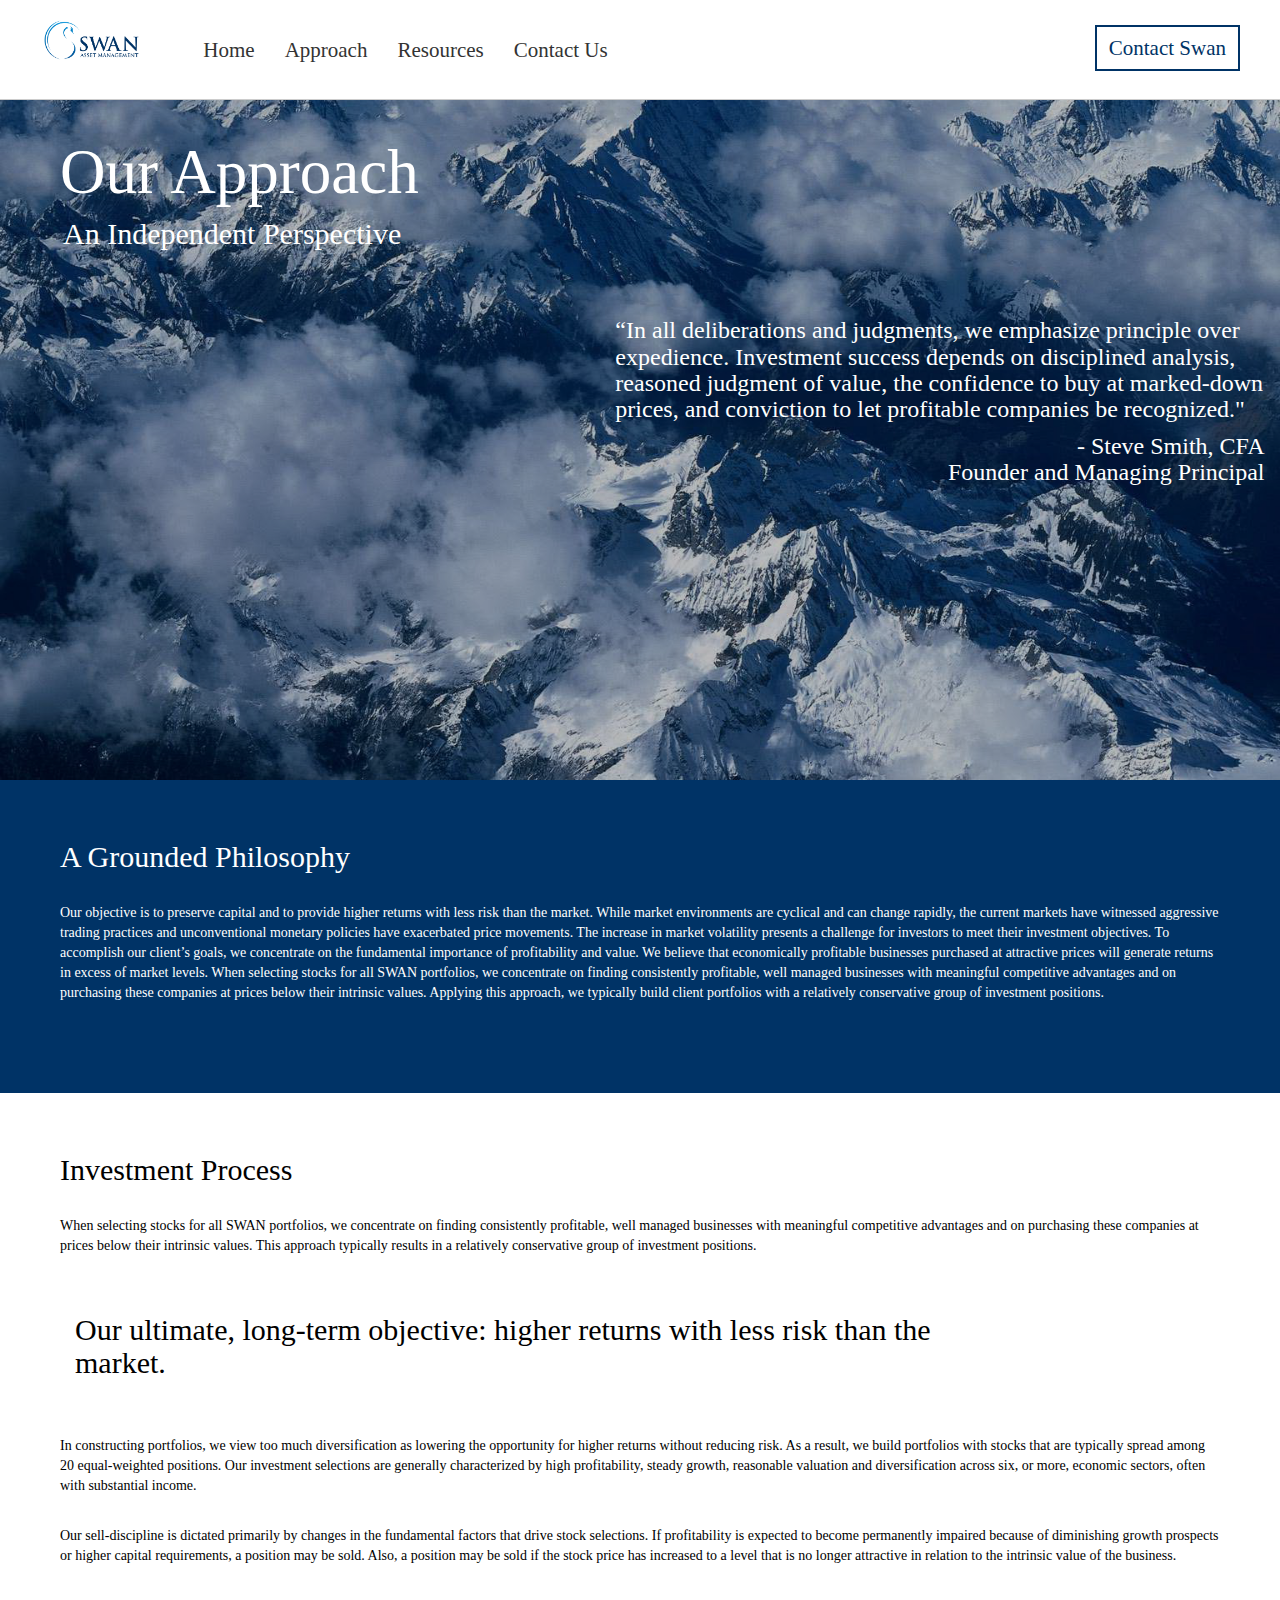
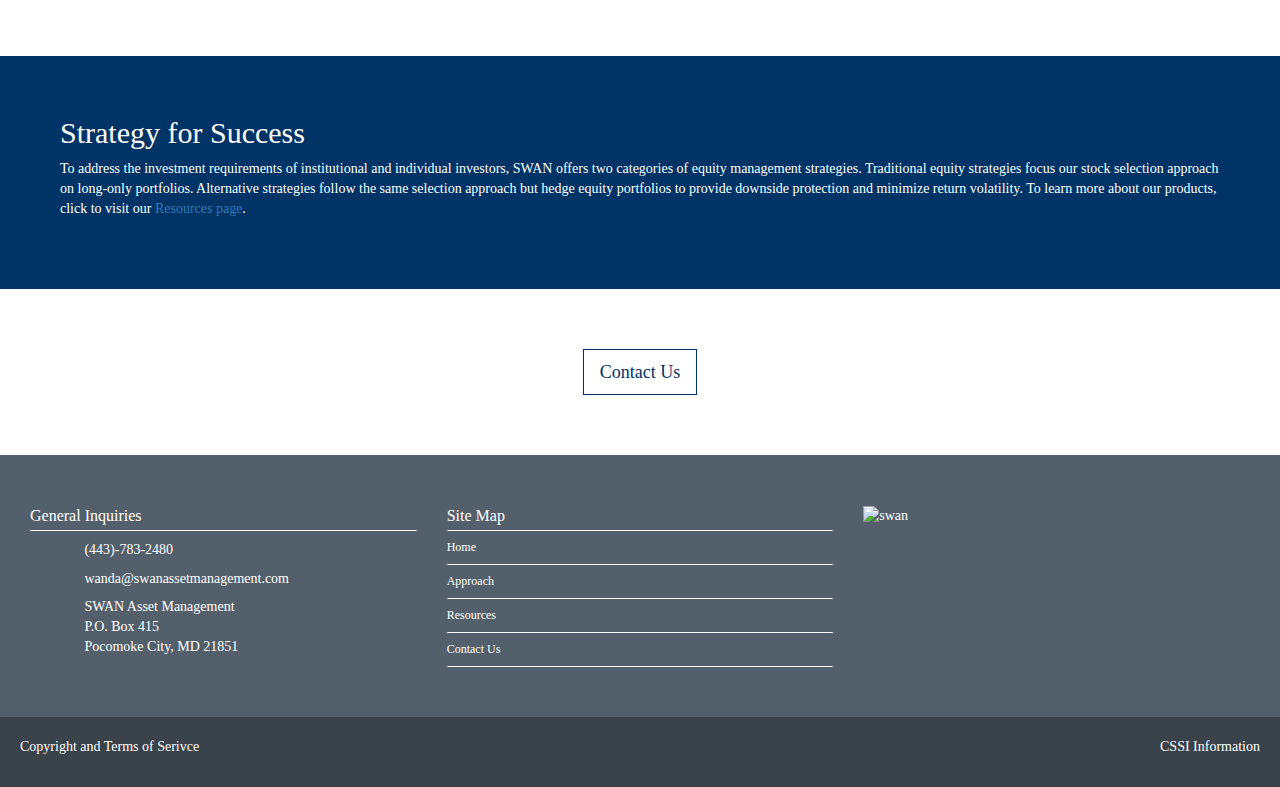
==== commit 549af39c: "impemented client design feedback suggestions, added in bios/photos, typos and copy changes" ====
--- a/approach.html
+++ b/approach.html
@@ -88,7 +88,13 @@
 
             </div>
             <div class="col-sm-7 text-left pull-right">
-                <h3>Our ultimate, long-term objective: higher returns with less risk than the market.</h3>
+                <h3>“In all deliberations and judgments, we emphasize principle over expedience. Investment success depends on disciplined analysis, reasoned judgment of value, the confidence to buy at marked-down prices, and conviction to let profitable companies be recognized."
+
+                <h3 class="col-sm-7 text-right pull-right">
+                    - Steve Smith, CFA
+                    <br>
+                    Founder and Managing Principal
+                </h3>
             </div>
         </div>
     </div>
@@ -109,36 +115,34 @@
     <div class="section bg-secondary aboutus">
         <div class="row">
             <div class="col-sm-12">
-                <h2>Constructing Portfolios</h2>
-                <br>
+                <h2>Investment Process</h2>
+                <br>
+                <p>When selecting stocks for all
+                    SWAN portfolios, we concentrate on finding consistently profitable, well managed businesses with meaningful competitive
+                    advantages and on purchasing these companies at prices below their intrinsic values. This approach typically results in a
+                    relatively conservative group of investment positions.
+                </p>
                 <!--<p>In our view, excess returns are earned by investing ahead of the market, not following its trends. To accomplish this goal,-->
                     <!--we concentrate on the fundamental importance of profitability and value.  We believe that economically profitable-->
                     <!--businesses purchased at attractive prices will generate returns in excess of market levels.-->
                 <!--</p>-->
+
+                <br>
+            </div>
+            <div class="col-sm-10 quoteBlock">
+                <br>
+                <h2>Our ultimate, long-term objective: higher returns with less risk than the market.
+                </h2>
+                <!--<h3>“In all deliberations and judgments, we emphasize principle over expedience. Investment success depends on disciplined analysis, reasoned judgment of value, the confidence to buy at marked-down prices, and conviction to let profitable companies be recognized."-->
+                    <!--</h3>-->
+                <br>
+            </div>
+            <div class="col-sm-12">
+                <br>
                 <p>
                     In constructing portfolios, we view too much diversification as lowering the opportunity for higher returns without reducing risk.  As a result, we build portfolios with stocks that are typically spread among 20 equal-weighted positions.  Our investment selections are generally characterized by high profitability, steady growth, reasonable valuation and diversification across six, or more, economic sectors, often with substantial income.
 
                 </p>
-                <br>
-            </div>
-            <div class="col-sm-10 quoteBlock">
-                <br>
-                <h3>“In all of our deliberations and judgments, we emphasize principle over expedience. Investment success depends on disciplined analysis, reasoned judgment of value, the confidence to buy at marked-down prices, and the patient conviction to let profitable companies be recognized."
-
-                    <br><br> - Steve Smith, CFA
-                    <br>
-                    Founder and Managing Principal
-                </h3>
-                <!--<h3>“In all deliberations and judgments, we emphasize principle over expedience. Investment success depends on disciplined analysis, reasoned judgment of value, the confidence to buy at marked-down prices, and conviction to let profitable companies be recognized."-->
-                    <!--</h3>-->
-                <br>
-            </div>
-            <div class="col-sm-12">
-                <br>
-                <p>When selecting stocks for all
-                    SWAN portfolios, we concentrate on finding consistently profitable, well managed businesses with meaningful competitive
-                    advantages and on purchasing these companies at prices below their intrinsic values. This approach typically results in a
-                    relatively conservative group of investment positions.</p>
                 <br>
                 <!--<p>In constructing portfolios, we view too much diversification as lowering the opportunity for return without reducing risk.  As a result, we build portfolios with stocks that are typically spread among 20 equal-weighted positions.  Our investment selections are generally characterized by high profitability, steady growth, and reasonable valuation&#45;&#45;often with substantial income.-->
                     <!--Sector allocations are an outgrowth of stock selection and, typically, portfolios are diversified across six or more economic sectors.-->
--- a/css/swan-styles.css
+++ b/css/swan-styles.css
@@ -139,13 +139,14 @@
 }
 
 .aboutus .row .quoteBlock {
-  background-color: #f1f1f1;
+  /*background-color: #f1f1f1;*/
+  background-color: transparent;
   height: auto;
   z-index: 5;
   padding: 7px 15px 7px 30px;
-  right: 4%;
+  /*right: 4%;*/
   color: black;
-  box-shadow: 1px 1px 3px rgba(55, 55, 55, .59);
+  /*box-shadow: 1px 1px 3px rgba(55, 55, 55, .59);*/
 }
 
 h4 {
@@ -195,14 +196,55 @@
   padding-left: 15px;
 }
 
-/*code {*/
-  /*font-size: 80%;*/
-/*}*/
+/*this is to control where the anchors to jump to adjusting for
+the height of the fixed navbar - homepage only*/
+#whatWeDo {
+   padding-top: 155px;
+   margin-top: -155px;
+ }
+#explore {
+  padding-top: 155px;
+  margin-top: -155px;
+  margin-bottom: 115px;
+}
+#ourTeam {
+   padding-top: 135px;
+   margin-top: -135px;
+ }
+
+
 
 .index-nav {
-  color: #fff;
-  margin-top:60px;
+  color: #ff=f;
+  margin-top:30px;
   margin-bottom:30px;
+}
+
+#mainNav {
+  height: 100px;
+}
+
+#mainNav a {
+  font-size: 1.5em;
+
+}
+
+/*this is to change nav bar link spacing to conform
+with new logo size*/
+@media (min-width: 768px) {
+  .navbar-left > li > a {
+    padding-top: 40px !important;
+  }
+
+  #mainNav .btn-primary {
+    margin-top: 25px;
+    border: 2px solid #003366;
+  }
+}
+
+
+.jumbotron-main {
+  padding-top: 20px;
 }
 
 .jumbotron-main .index-nav h2 {
@@ -300,7 +342,7 @@
 }
 
 .container-fluid .jumbotron {
-  background: url('../img/snowy-mountain.png') no-repeat center center fixed;
+  background: url('../img/flipped_snowy-mountain.png') no-repeat center center fixed;
   -webkit-background-size: cover;
   -moz-background-size: cover;
   -o-background-size: cover;
@@ -347,15 +389,16 @@
   font-size:14px;
 }
 
-.container-fluid .jumbotron .pull-right {
-  background-color: #f1f1f1;
+.container-fluid .jumbotron .text-left {
+  background-color: transparent;
   z-index: 5;
-  margin-top: 6em;
+  margin-top: 3em;
   padding: 15px;
   left: 5%;
-  color: black;
+  color: white;
   height: auto;
-  box-shadow: 1px 0px 5px rgba(255, 255, 255, 0.58)
+  font-weight: 800;
+  /*box-shadow: 1px 0px 5px rgba(255, 255, 255, 0.58)*/
 }
 
 #resourcesTab {
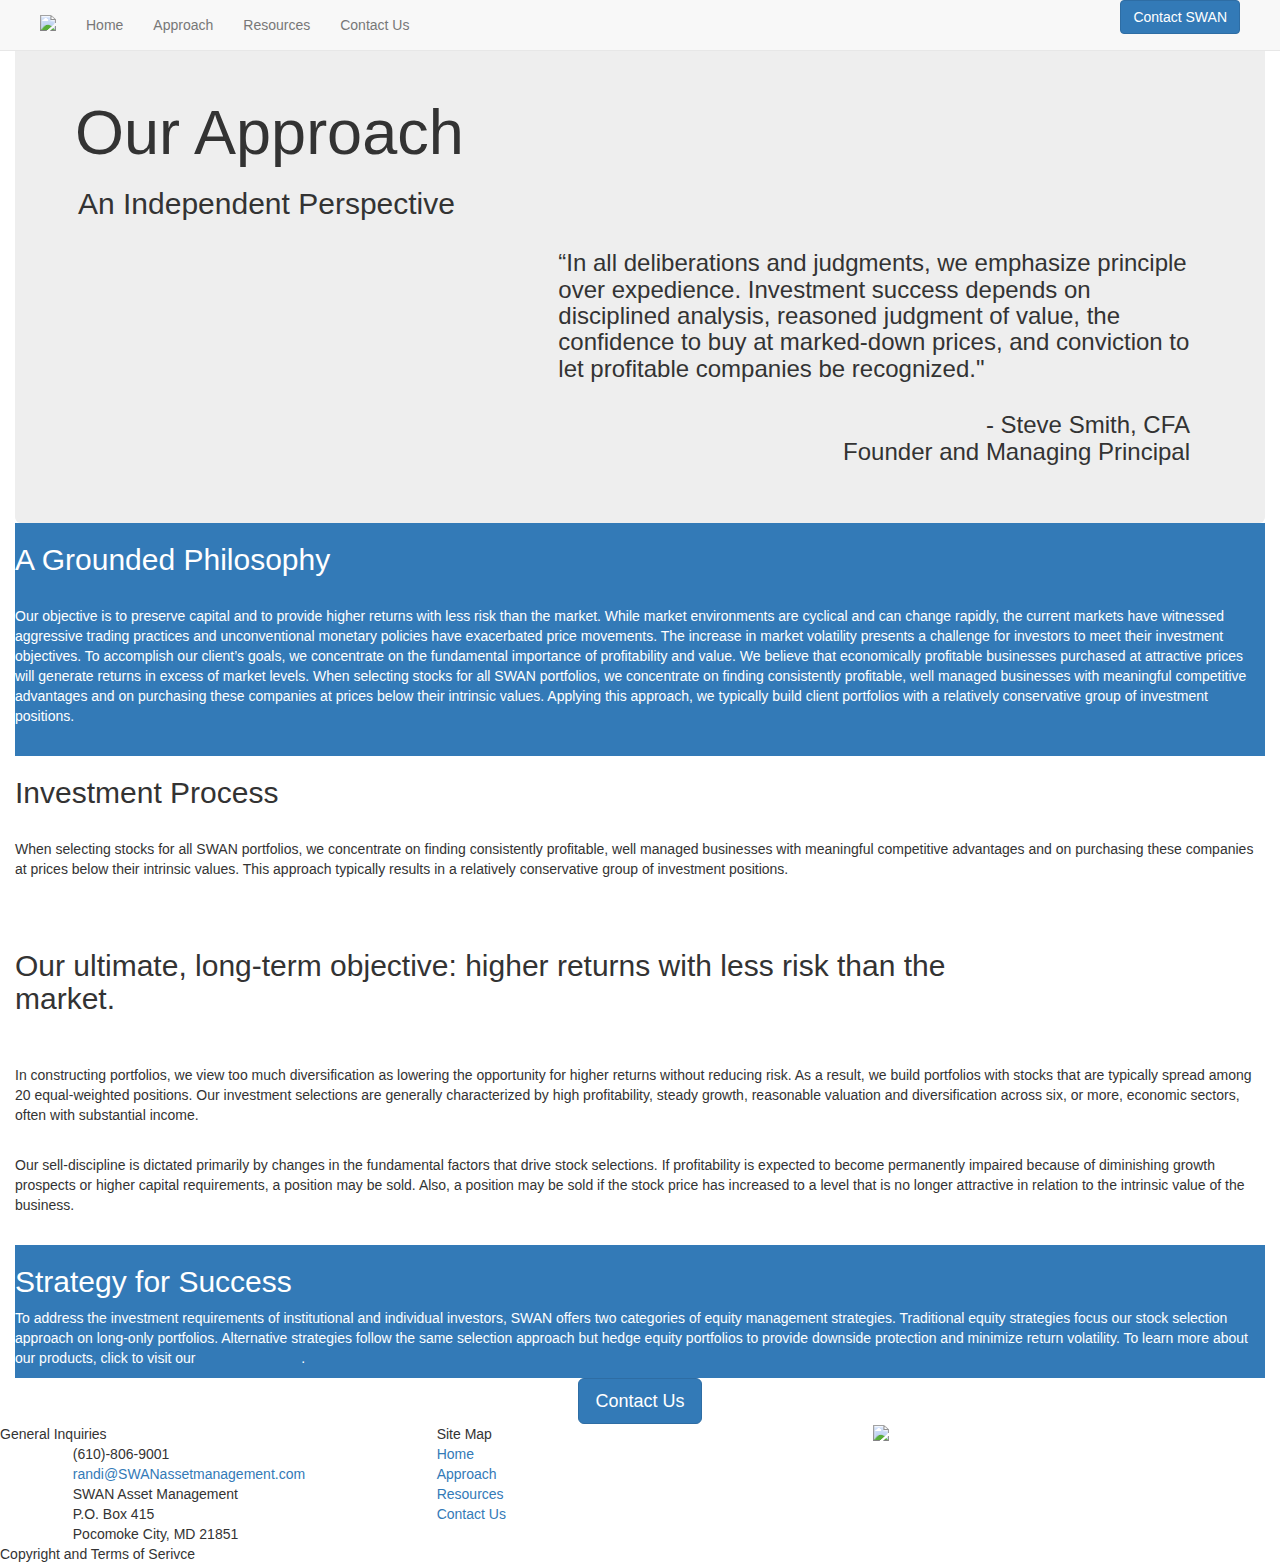
==== commit 684844f7: "fixes" ====
--- a/approach.html
+++ b/approach.html
@@ -25,14 +25,14 @@
     <!--<meta name="msapplication-TileImage" content="/ms-icon-144x144.png">-->
     <!--<meta name="theme-color" content="#ffffff">-->
 
-    <title>Swan Asset Management</title>
+    <title>SWAN Asset Management</title>
 
     <!-- Bootstrap core CSS -->
     <link href="css/reset.css" rel="stylesheet">
     <!--<link href="https://fonts.googleapis.com/css?family=Roboto:300,400" rel="stylesheet">-->
     <link href="libraries/font-awesome/css/font-awesome.min.css" rel="stylesheet">
     <link href="css/bootstrap.min.css" rel="stylesheet">
-    <link href="css/swan-styles.css" rel="stylesheet">
+    <link href="css/SWAN-styles.css" rel="stylesheet">
 </head>
 
 <body>
@@ -47,7 +47,7 @@
                 <span class="icon-bar"></span>
                 <span class="icon-bar"></span>
             </button>
-            <a class="navbar-brand page-scroll" href="/index.html"><img height="50" src="img/swan-logos/Swan.png"></a>
+            <a class="navbar-brand page-scroll" href="/index.html"><img height="65px" src="img/SWAN-logos/SWAN.png"></a>
         </div>
 
         <!-- Collect the nav links, forms, and other content for toggling -->
@@ -66,7 +66,7 @@
                     <a href="contactus.html">Contact Us</a>
                 </li>
             </ul>
-            <a class="btn btn-primary navButton pull-right" href="contactus.html" role="button">Contact Swan</a>
+            <a class="btn btn-primary navButton pull-right" href="contactus.html" role="button">Contact SWAN</a>
         </div>
         <!-- /.navbar-collapse -->
     </div>
@@ -129,7 +129,7 @@
 
                 <br>
             </div>
-            <div class="col-sm-10 quoteBlock">
+            <div class="col-sm-10">
                 <br>
                 <h2>Our ultimate, long-term objective: higher returns with less risk than the market.
                 </h2>
@@ -170,7 +170,7 @@
     </div>
     <div class="section bg-secondary">
         <div class="text-center">
-            <a href="#" class="btn btn-primary btn-lg">Contact Us</a>
+            <a href="contactus.html" class="btn btn-primary btn-lg">Contact Us</a>
         </div>
     </div>
     <!--<div class="section bg-primary contact">-->
@@ -195,7 +195,7 @@
                         <i class="fa fa-phone fa-2x"></i>
                     </div>
                     <div class="col-xs-10 no-padding-left">
-                        (443)-783-2480
+                        (610)-806-9001
                     </div>
                 </div>
                 <div class="footer-general row">
@@ -203,7 +203,7 @@
                         <i class="fa fa-envelope fa-2x"></i>
                     </div>
                     <div class="col-xs-10 no-padding-left">
-                        <a href="mailto:wanda@swanassetmanagement.com" class="ftr">wanda@swanassetmanagement.com</a>
+                        <a href="mailto:wanda@SWANassetmanagement.com" class="ftr">randi@SWANassetmanagement.com</a>
                     </div>
                 </div>
                 <div class="footer-general row">
@@ -229,7 +229,8 @@
 
             <div class="col-sm-4">
                 <div style="margin: 0 0 0 0;color: white;">
-                    <img src="img/swan-logos/Swan-all-white.png" style="width:100%;" alt="swan">                    <!--<h4>"We let you sleep well at night in a world of uncertainty"</h4>-->
+                    <img src="img/SWAN-logos/SWAN-all-white.png" style="width:100%;" alt="SWAN">
+                    <!--<h4>"We let you sleep well at night in a world of uncertainty"</h4>-->
                 </div>
             </div>
         </div>
@@ -251,7 +252,7 @@
                 <p style="margin:0;">Copyright and Terms of Serivce</p>
             </div>
             <div class="col-sm-8 text-right">
-                <p>CSSI Information</p>
+                <!--<p>CSSI Information</p>-->
             </div>
         </div>
     </div>
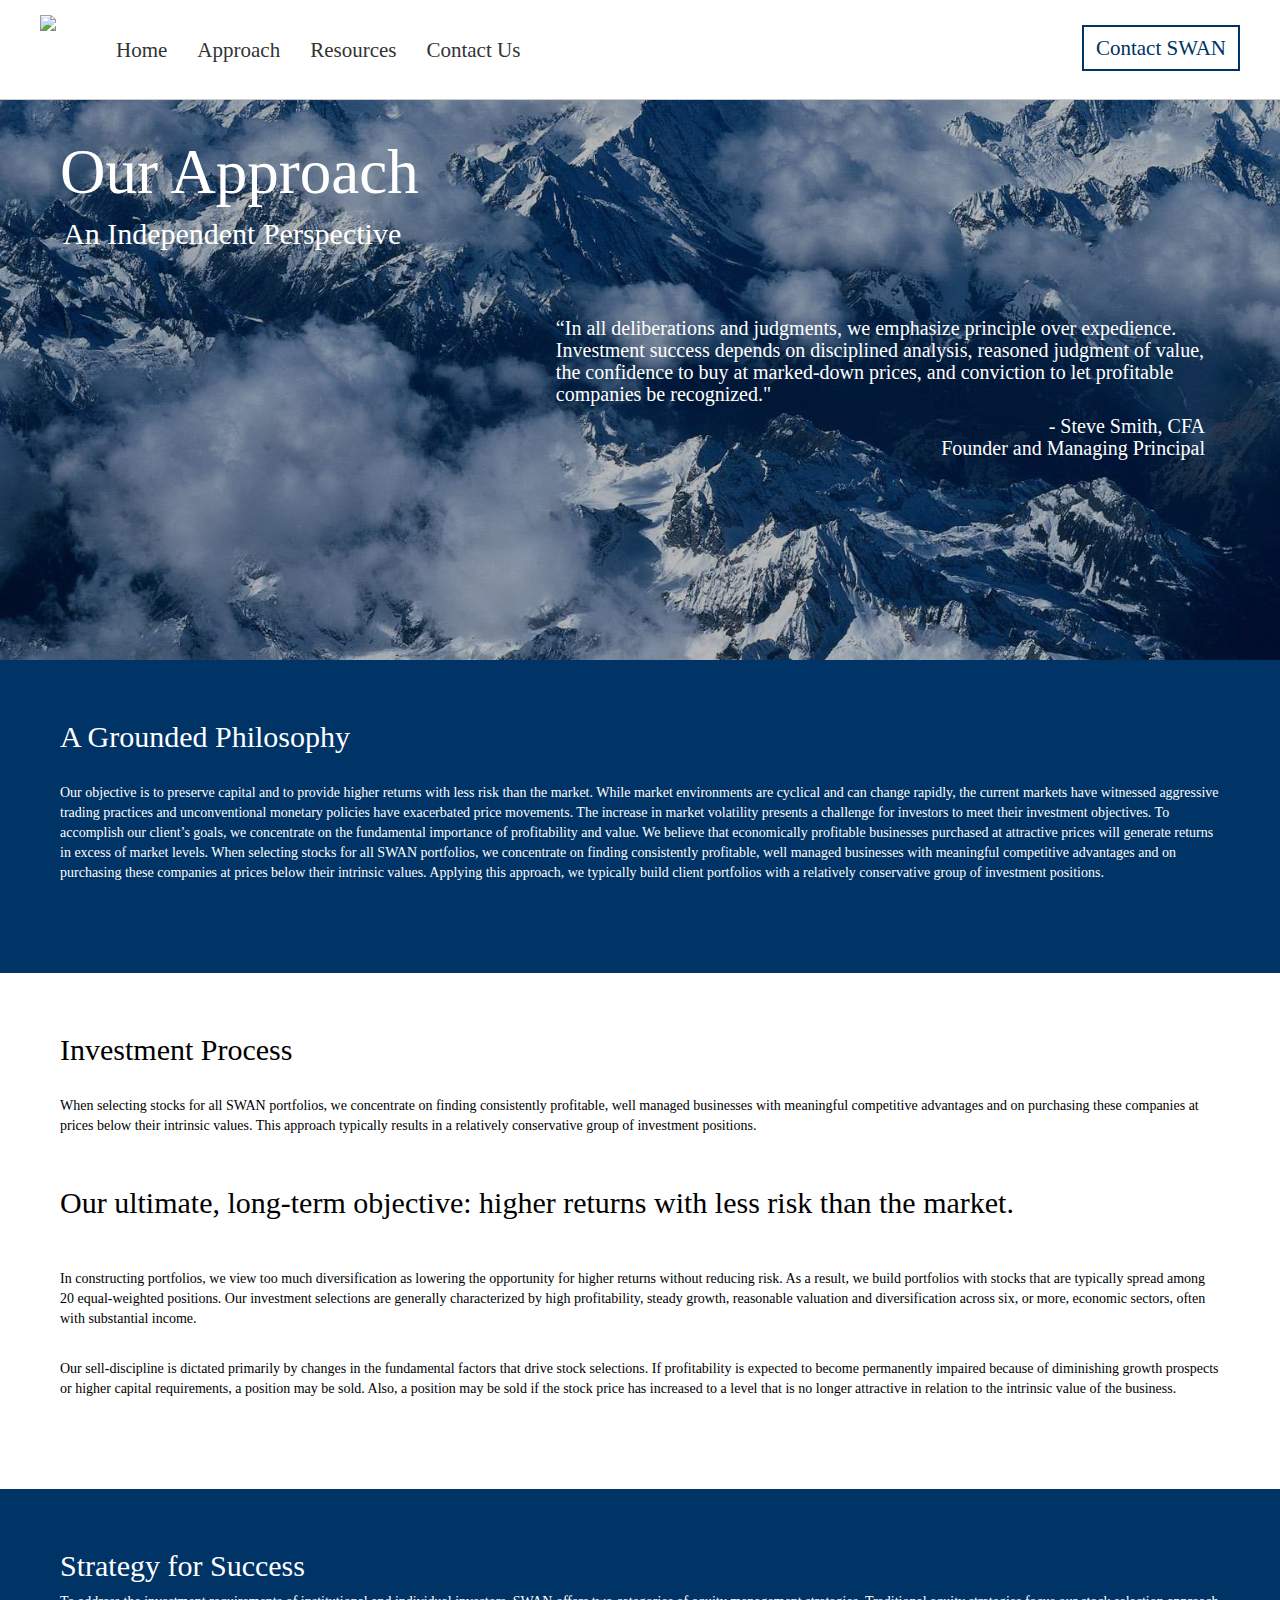
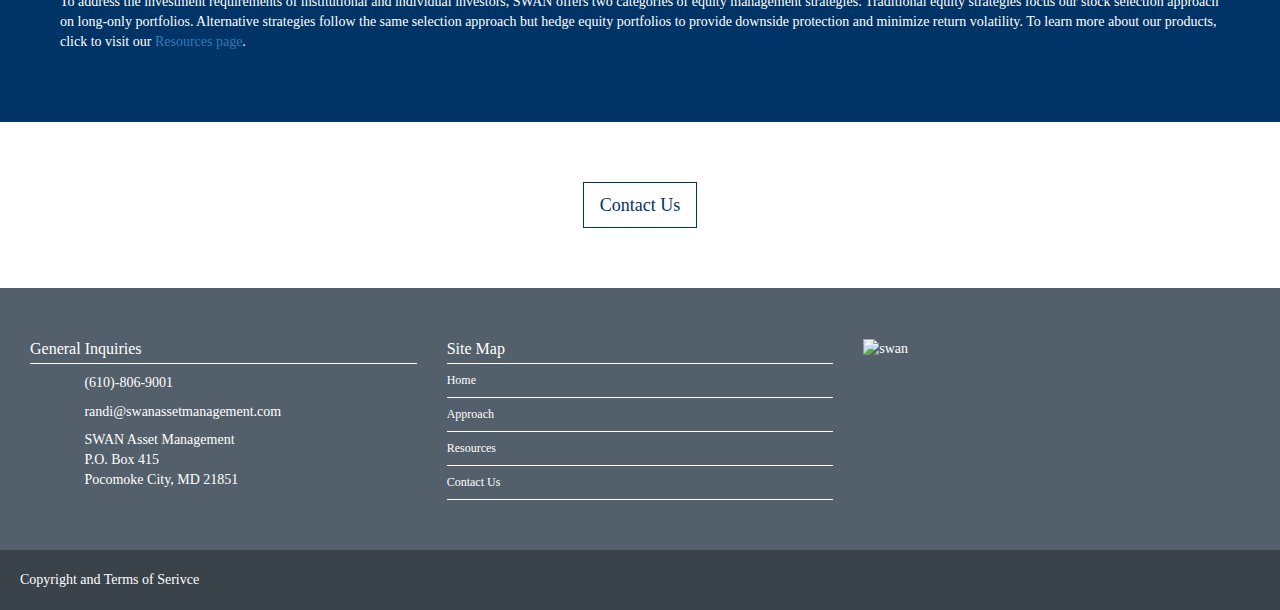
==== commit 2edb73d3: "swan fix" ====
--- a/approach.html
+++ b/approach.html
@@ -32,7 +32,7 @@
     <!--<link href="https://fonts.googleapis.com/css?family=Roboto:300,400" rel="stylesheet">-->
     <link href="libraries/font-awesome/css/font-awesome.min.css" rel="stylesheet">
     <link href="css/bootstrap.min.css" rel="stylesheet">
-    <link href="css/SWAN-styles.css" rel="stylesheet">
+    <link href="css/swan-styles.css" rel="stylesheet">
 </head>
 
 <body>
@@ -47,7 +47,7 @@
                 <span class="icon-bar"></span>
                 <span class="icon-bar"></span>
             </button>
-            <a class="navbar-brand page-scroll" href="/index.html"><img height="65px" src="img/SWAN-logos/SWAN.png"></a>
+            <a class="navbar-brand page-scroll" href="/index.html"><img height="65px" src="img/swan-logos/swan.png"></a>
         </div>
 
         <!-- Collect the nav links, forms, and other content for toggling -->
@@ -203,7 +203,7 @@
                         <i class="fa fa-envelope fa-2x"></i>
                     </div>
                     <div class="col-xs-10 no-padding-left">
-                        <a href="mailto:wanda@SWANassetmanagement.com" class="ftr">randi@SWANassetmanagement.com</a>
+                        <a href="mailto:wanda@swanassetmanagement.com" class="ftr">randi@swanassetmanagement.com</a>
                     </div>
                 </div>
                 <div class="footer-general row">
@@ -229,7 +229,7 @@
 
             <div class="col-sm-4">
                 <div style="margin: 0 0 0 0;color: white;">
-                    <img src="img/SWAN-logos/SWAN-all-white.png" style="width:100%;" alt="SWAN">
+                    <img src="img/swan-logos/swan-all-white.png" style="width:100%;" alt="swan">
                     <!--<h4>"We let you sleep well at night in a world of uncertainty"</h4>-->
                 </div>
             </div>
--- a/css/swan-styles.css
+++ b/css/swan-styles.css
@@ -0,0 +1,696 @@
+
+/* Sticky footer styles
+-------------------------------------------------- */
+html {
+  position: relative;
+  min-height: 100%;
+}
+body {
+  /* Margin bottom by footer height */
+  margin-bottom: 60px;
+  font-family: "Open Sans", "Helvetica Neue", Serif ;
+  font-weight:300;
+  color: #535f6b;
+}
+
+.no-padding-left {
+  padding-left:0px;
+}
+.footer {
+  position: absolute;
+  bottom: 0;
+  width: 100%;
+  /* Set the fixed height of the footer here */
+  height: 60px;
+  /*background-color: #f5f5f5;*/
+}
+
+.footer-wrapper {
+  width:100%;
+  padding:50px 30px;
+  background:#535f6b;
+
+}
+
+.footer-banner {
+  padding:20px;
+  background: #3A424A;
+  color: white;
+}
+
+.footer .footer-wrapper .container {
+  min-height:220px;
+  padding:50px 0;
+}
+
+.footer .footer-wrapper .general .footer-heading {
+  margin-bottom:5px;
+}
+
+.footer-heading {
+  font-weight:300;
+  font-size:12pt;
+  color:white;
+  padding: 0 0 2px 0;
+  border-bottom:1px solid white;
+}
+.footer-text {
+  font-size:9pt;
+  color:white;
+  border-bottom:1px solid white;
+  padding: 8px 0 8px 0;
+}
+
+.footer-general {
+  /*font-size:9pt;*/
+  color:white;
+  /*border-bottom:1px solid white;*/
+  padding: 4px 0 4px 0;
+}
+
+.footer-general:first-child {
+  margin-top:10px;
+}
+
+.footer-general a {
+  color:white;
+}
+
+.footer-text a {
+  color:white;
+}
+
+.footer .fa-5x {
+  padding:0 5px;
+  vertical-align: middle;
+  color: white;
+}
+
+.footer .fa-2x {
+  padding:0 15px 0 0;
+  vertical-align: middle;
+
+}
+
+.h1, .h2, .h3, .h4, .h5, .h6, h1, h2, h3, h4, h5, h6 {
+  font-weight: 300;
+  margin-top:0;
+}
+
+.btn-default {
+  -webkit-border-radius:0;
+  -moz-border-radius:0;
+  border-radius:0;
+  border:1px solid #fff;
+  background:#003366;
+  color: white;
+}
+
+
+
+.btn-primary {
+  -webkit-border-radius:0;
+  -moz-border-radius:0;
+  border-radius:0;
+  border:1px solid #003366;
+  background: white;
+  color: #003366;
+}
+
+.navButton {
+  margin-top:22px;
+  box-shadow: 2px;
+}
+
+.servicesButton {
+  margin-top: -85px;
+}
+
+.dataButton {
+  border:1px solid #fff;
+  background:#fff;
+  color: #003366;
+}
+
+h3 span {
+  font-size: xx-large;
+}
+
+.alternative {
+  background-color: white;
+}
+
+.aboutus .row .quoteBlock {
+  /*background-color: #f1f1f1;*/
+  background-color: transparent;
+  height: auto;
+  z-index: 5;
+  padding: 7px 15px 7px 30px;
+  /*right: 4%;*/
+  color: black;
+  /*box-shadow: 1px 1px 3px rgba(55, 55, 55, .59);*/
+}
+
+h4 {
+  line-height: 1.5;
+
+}
+
+h4.blue::selection {
+  background: #003366;
+}
+h4.blue::-moz-selection {
+  background: #003366;
+}
+
+.row .col-sm-4 .list-group .alternative {
+   background-color: white;
+   color: #003366;
+}
+
+.row .col-sm-4 .list-group .alternative:hover {
+  background-color: #003366;
+  color: white;
+}
+
+.col-sm-12 .btn-default {
+  float: right;
+  margin-left: 10px;
+  margin-top: 5px;
+}
+
+
+/* Custom page CSS
+-------------------------------------------------- */
+/* Not required for template or sticky footer method. */
+
+body > .container-fluid {
+  padding: 60px 15px 0;
+  padding-right:0;
+  padding-left:0;
+}
+.container .text-muted {
+  margin: 20px 0;
+}
+
+.footer > .container {
+  padding-right: 15px;
+  padding-left: 15px;
+}
+
+/*this is to control where the anchors to jump to adjusting for
+the height of the fixed navbar - homepage only*/
+#whatWeDo {
+   padding-top: 155px;
+   margin-top: -155px;
+ }
+#explore {
+  padding-top: 155px;
+  margin-top: -155px;
+  margin-bottom: 115px;
+}
+#ourTeam {
+   padding-top: 135px;
+   margin-top: -135px;
+ }
+
+
+
+.index-nav {
+  color: #fff;
+  margin-top:60px;
+  margin-bottom:30px;
+}
+
+#mainNav {
+  height: 100px;
+}
+
+#mainNav a {
+  font-size: 1.5em;
+
+}
+
+/*this is to change nav bar link spacing to conform
+with new logo size*/
+@media (min-width: 768px) {
+  .navbar-left > li > a {
+    padding-top: 40px !important;
+  }
+
+  #mainNav .btn-primary {
+    margin-top: 25px;
+    border: 2px solid #003366;
+  }
+}
+
+
+.jumbotron-main {
+  padding-top: 20px;
+}
+
+.jumbotron-main .index-nav h2 {
+  font-size:25px;
+}
+
+.index-nav i {
+  padding-bottom:15px;
+}
+
+.bg-primary {
+  background:#003366;
+  color:white !important;
+}
+
+.bg-secondary {
+  background:white;
+  color:black !important;
+}
+
+
+.section {
+  padding:60px;
+}
+
+.list-group {
+  margin-top:40px;
+  margin-bottom:40px;
+}
+
+.list-group-item.active, .list-group-item.active:focus, .list-group-item.active:hover {
+  z-index: 2;
+  color: #fff;
+  background-color: #003366;
+  border-color: #003366;
+}
+
+a.list-group-item:focus, a.list-group-item:hover, button.list-group-item:focus, button.list-group-item:hover {
+  color: #555;
+  text-decoration: none;
+  background-color: #f5f5f5;
+}
+
+.list-group-item {
+  position: relative;
+  display: block;
+  padding: 18px 15px;
+  margin-bottom: -1px;
+  background-color: #003366;
+  border: 1px solid #325b84;
+  border-right:0;
+  border-left:0;
+}
+
+a.list-group-item, button.list-group-item {
+  color: #b2c1d1;
+}
+
+.list-group-item:first-child {
+  border-top-left-radius: 0;
+  border-top-right-radius: 0;
+}
+
+.list-group-item:last-child {
+  margin-bottom: 0;
+  border-bottom-right-radius: 0;
+  border-bottom-left-radius: 0;
+}
+
+
+.list-group .fa-angle-right {
+  float: right;
+  display: inline-block;
+  vertical-align: middle;
+}
+
+.wrapper{position:relative;}
+.bottom{position:absolute; bottom:0;}
+
+.jumbotron-main h2 {
+  font-size: 60px;
+}
+
+.jumbotron-main h1 {
+  margin-bottom:0;
+}
+
+.jumbotron-main h4 {
+  font-size: 20px;
+}
+
+.jumbotron-main p {
+  font-size: 15px;
+}
+
+.img-circle {
+  margin-bottom:20px;
+  margin-top:40px;
+}
+
+.container-fluid .jumbotron {
+  background: url('../img/flipped_snowy-mountain.png') no-repeat center center fixed;
+  -webkit-background-size: cover;
+  -moz-background-size: cover;
+  -o-background-size: cover;
+  background-size: cover;
+  /*height:80vh;*/
+  -webkit-border-radius: 0;
+  -moz-border-radius: 0;
+  border-radius: 0;
+  color: #ffffff;
+  margin-bottom:0;
+}
+
+.container-fluid .jumbotron-main {
+  min-height:500px;
+  max-height:600px;
+  height:90vh;
+
+}
+
+.container-fluid .jumbotron-approach {
+  min-height:500px;
+  max-height:600px;
+  height:90vh;
+}
+
+.container-fluid .jumbotron-approach h3 {
+  font-size:20px;
+}
+
+.container-fluid .jumbotron-resources {
+  min-height:500px;
+  max-height:600px;
+  height:90vh;
+}
+
+.container-fluid .jumbotron-resources h1 {
+  margin-top:60px;
+}
+
+.container-fluid .jumbotron-contactus {
+
+}
+
+.container-fluid .jumbotron-contactus h1 {
+  margin:60px 0;
+}
+
+.container-fluid .jumbotron-contactus .panel-heading h1 {
+  font-size:30px;
+}
+
+.container-fluid .jumbotron-contactus .panel-body p {
+  font-size:14px;
+}
+
+.container-fluid .jumbotron .text-left {
+  background-color: transparent;
+  z-index: 5;
+  margin-top: 3em;
+  padding: 15px;
+  /*left: 5%;*/
+  color: white;
+  height: auto;
+  font-weight: 800;
+  /*box-shadow: 1px 0px 5px rgba(255, 255, 255, 0.58)*/
+}
+
+#resourcesTab {
+  margin-top: 240px;
+}
+
+.section .row .col-sm-8 .col-sm-12 {
+  background-color: #d8f0e2;
+  z-index: 5;
+  margin-top: 0px;
+  margin-bottom: 30px;
+  padding: 20px;
+  left: 0%;
+  color: black;
+  height: auto;
+  box-shadow: 1px 1px 3px rgba(55, 55, 55, .59);
+}
+
+.panel-quote {
+  background: #DAE2E9;
+  padding:15px;
+}
+/*.section .row .col-sm-8 .col-sm-12 {*/
+  /*background-color: #d8f0e2;*/
+  /*z-index: 5;*/
+  /*margin-top: 0px;*/
+  /*margin-bottom: 30px;*/
+  /*padding: 20px;*/
+  /*left: 0;*/
+  /*color: black;*/
+  /*height: auto;*/
+  /*box-shadow: 1px 1px 3px rgba(55, 55, 55, .59);*/
+
+/*}*/
+/*.row .col-sm-4, img {*/
+  /*display: inline-block !important;*/
+  /*margin-bottom: 10px;*/
+/*}*/
+
+
+/*.swanInfoSheet {*/
+  /*background-color: #f1f1f1;*/
+  /*margin-top: 20px;*/
+  /*margin-bottom: 20px;*/
+  /*padding: 20px;*/
+  /*color: black;*/
+  /*height: auto;*/
+  /*box-shadow: 1px 1px 3px rgba(55, 55, 55, .59);*/
+
+/*}*/
+
+/*.quarterlyEarnings {*/
+  /*margin-top: 20px;*/
+  /*margin-bottom: 20px;*/
+  /*padding: 20px;*/
+  /*color: white !important;*/
+  /*background-color: #003366 !important;*/
+  /*height: auto;*/
+  /*box-shadow: 1px 1px 3px rgba(55, 55, 55, .59);*/
+
+/*}*/
+/*.row .quarterlyEarnings .years {*/
+  /*padding-right: 0px;*/
+  /*padding-left: 0px;*/
+
+/*}*/
+
+/*.row .quarterlyEarnings h1 {*/
+  /*font-weight: 600;*/
+  /*border-bottom: 1px solid white;*/
+  /*margin-bottom: 35px;*/
+/*}*/
+
+/*.row .quarterlyEarnings .quarters {*/
+  /*font-weight: 600;*/
+  /*display: inline;*/
+  /*border-bottom: none;*/
+/*}*/
+
+
+
+/*.iframe-container {*/
+  /*padding-bottom: 80%;*/
+  /*padding-top: 20px; height: 0; overflow: hidden;*/
+/*}*/
+
+/*.iframe-container iframe,*/
+/*.iframe-container object,*/
+/*.iframe-container embed {*/
+  /*position: absolute;*/
+  /*top: 0;*/
+  /*left: 0;*/
+  /*width: 100%;*/
+  /*height: 100%;*/
+/*}*/
+
+.navbar-default {
+  background-color: #fff;  /*-------------------------////CHANGE THIS////-----------------------------*/
+  -webkit-transition: all .35s;
+  -moz-transition: all .35s;
+  transition: all .35s;
+  border:0;
+}
+
+.navbar-default .navbar-header .navbar-brand {
+  /*text-transform: uppercase;*/
+  /*font-family: 'Ek Mukta','Helvetica Neue',Arial,sans-serif;*/
+  /*font-weight: 700;*/
+  color: #849CA3;  /*-------------------------////CHANGE THIS////-----------------------------*/
+}
+
+.navbar-default .navbar-header .navbar-brand:hover,
+.navbar-default .navbar-header .navbar-brand:focus {
+  color: #eb3812;  /*-------------------------////CHANGE THIS////-----------------------------*/
+}
+
+.navbar-default .nav > li>a,
+.navbar-default .nav>li>a:focus {
+  /*text-transform: uppercase;*/
+  font-size: 18px;
+  /*font-weight: 700;*/
+  color: #222;  /*-------------------------////CHANGE THIS////-----------------------------*/
+}
+
+.navbar-default .nav > li>a:hover,
+.navbar-default .nav>li>a:focus:hover {
+  color: #849CA3;  /*-------------------------////CHANGE THIS////-----------------------------*/
+}
+
+.navbar-default .nav > li.active>a,
+.navbar-default .nav>li.active>a:focus {
+  color: #849CA3 !important;  /*-------------------------////CHANGE THIS////-----------------------------*/
+  background-color: #fff;
+}
+
+.navbar-default .nav > li.active>a:hover,
+.navbar-default .nav>li.active>a:focus:hover {
+  background-color: #fff;
+}
+
+.header-signup-button {
+  color:#fff !important;
+  padding-top:15px;
+  padding-bottom:15px;
+  margin-top:15px;
+}
+
+.header-login-button {
+  color:#fff !important;
+  padding-top:15px;
+  padding-bottom:15px;
+  margin-top:15px;
+  margin-right: 15px;
+}
+
+@media(min-width:768px) {
+  .navbar-default {
+    /*border-color: rgba(255,255,255,.3);*/
+    background-color: #fff;
+    border-bottom:1px solid #ccc;
+  }
+
+  .navbar-default .navbar-header .navbar-brand {
+    color: rgb(255,255,255);
+  }
+
+  .navbar-default .navbar-header .navbar-brand:hover,
+  .navbar-default .navbar-header .navbar-brand:focus {
+    color: #fff;
+  }
+
+  .navbar-default .nav > li>a,
+  .navbar-default .nav>li>a:focus {
+    color: #333;
+    font-size: 18px;
+  }
+
+  .navbar-default .nav > li>a:hover,
+  .navbar-default .nav>li>a:focus:hover {
+    color: #849CA3;
+  }
+
+  .navbar-default.affix {
+    /*border-color: rgba(34,34,34,.05);*/
+    background-color: #fff;
+  }
+
+
+  .navbar-default.affix .navbar-header .navbar-brand {
+    font-size: 14px;
+    color: #849CA3;
+  }
+
+  .navbar-default.affix .navbar-header .navbar-brand:hover,
+  .navbar-default.affix .navbar-header .navbar-brand:focus {
+    color: #eb3812;
+  }
+
+  .navbar-default.affix .nav > li>a,
+  .navbar-default.affix .nav>li>a:focus {
+    color: #333;
+  }
+
+  .navbar-default.affix .nav > li>a:hover,
+  .navbar-default.affix .nav>li>a:focus:hover {
+    color: #849CA3;
+  }
+
+  .navbar-left {
+    padding-left:30px;
+  }
+
+  .navbar-left > li > a {
+    padding-top: 30px;
+    padding-bottom: 30px;
+  }
+
+  .signup-btn {
+    background: #003366;
+    color: #fff !important;
+  }
+}
+
+@media(max-width:768px) {
+
+
+  .navbar-default {
+    min-height: 80px;
+  }
+
+  .navbar-toggle {
+    margin-top:23px;
+    border-color: #849CA3 !important;
+  }
+
+  .navbar-default .navbar-toggle .icon-bar {
+    background-color: #849CA3;
+  }
+
+  .navbar-default .navbar-toggle:focus, .navbar-default .navbar-toggle:hover {
+    background-color: #849CA3;
+    border-color: #fff !important;
+  }
+
+  .navbar-default .navbar-toggle:focus .icon-bar, .navbar-default .navbar-toggle:hover .icon-bar{
+    background-color: #fff;
+  }
+
+  .navbar-default .navbar-collapse {
+    border-top:0;
+  }
+
+  .navbar-right > li > a {
+    margin-top:0;
+    margin-bottom:15px;
+  }
+
+  .navbar-left {
+    padding-left:0;
+  }
+
+  .marketing-img {
+    /*margin-top:30px;*/
+  }
+
+}
+
+.data .col-sm-8 {
+  position: relative;
+}
+/*.se-bio {*/
+  /*position: absolute;*/
+  /*background: #003366;*/
+  /*bottom:40px;*/
+  /*right:20px;*/
+  /*width:75%;*/
+  /*top: 0;*/
+  /*padding:10px 10px 10px 10px;*/
+
+/*}*/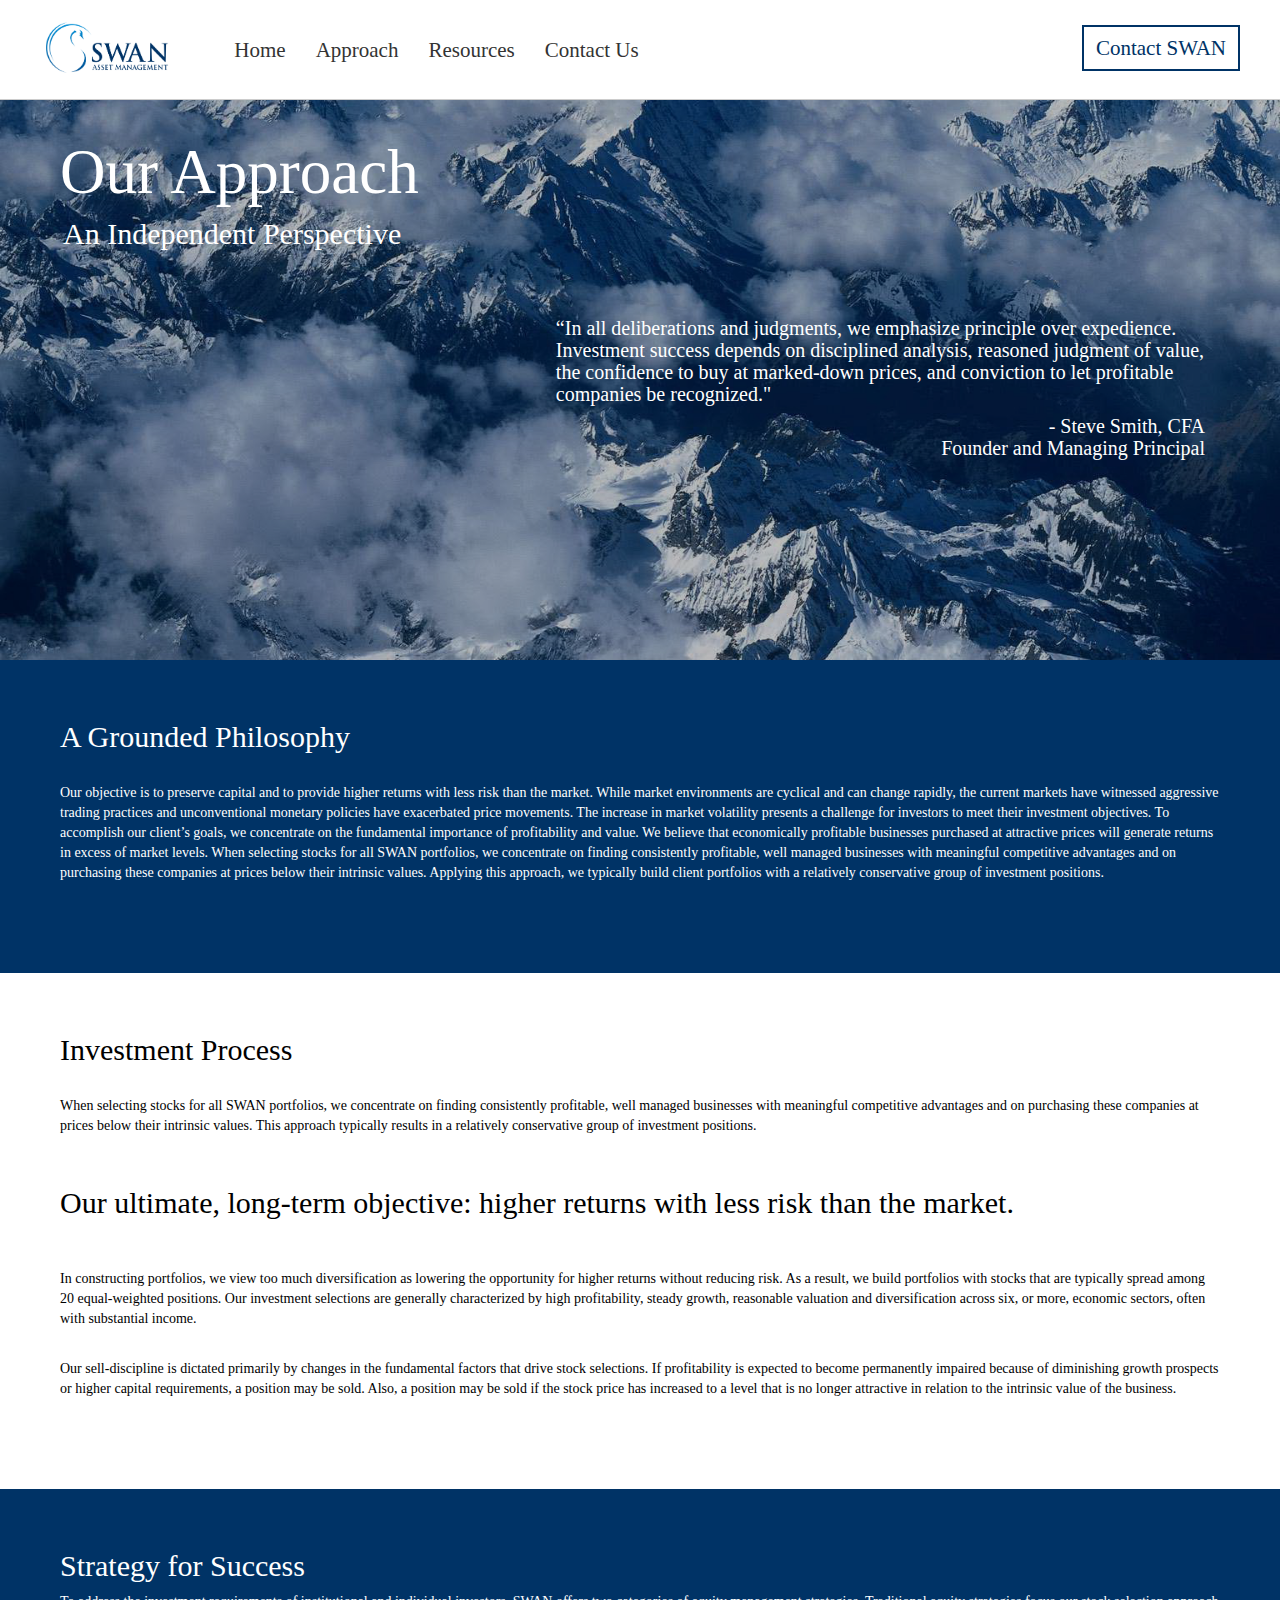
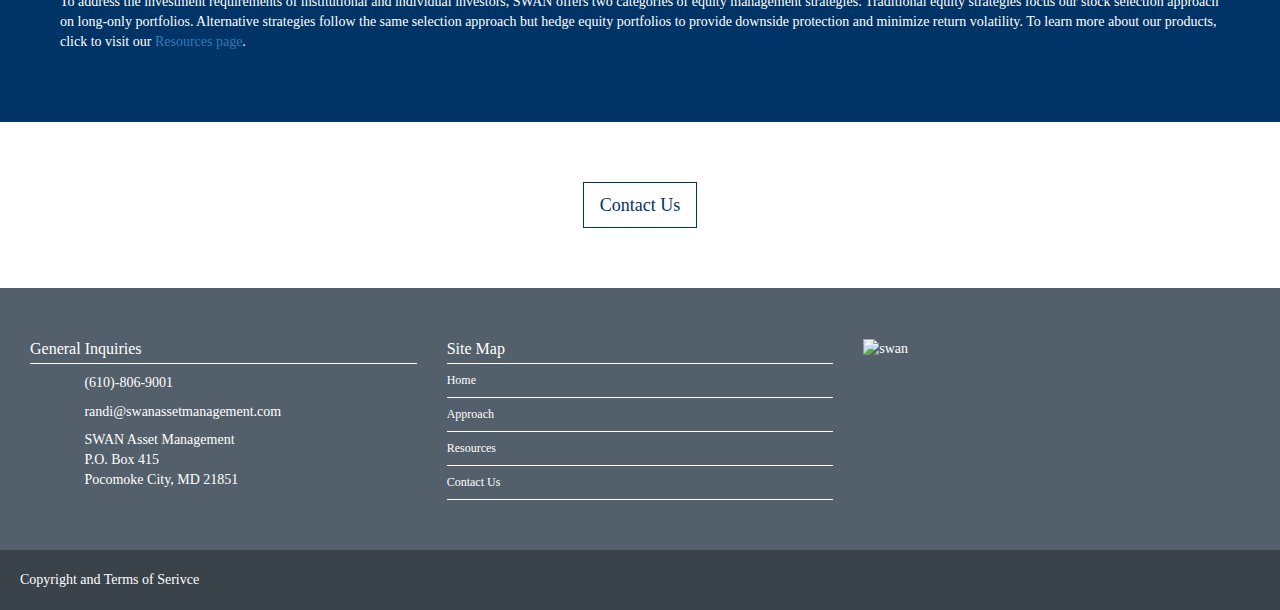
==== commit 832ab62b: "swan fix #3" ====
--- a/approach.html
+++ b/approach.html
@@ -47,7 +47,7 @@
                 <span class="icon-bar"></span>
                 <span class="icon-bar"></span>
             </button>
-            <a class="navbar-brand page-scroll" href="/index.html"><img height="65px" src="img/swan-logos/swan.png"></a>
+            <a class="navbar-brand page-scroll" href="/index.html"><img height="65px" src="img/swan-logos/Swan.png"></a>
         </div>
 
         <!-- Collect the nav links, forms, and other content for toggling -->
@@ -229,7 +229,7 @@
 
             <div class="col-sm-4">
                 <div style="margin: 0 0 0 0;color: white;">
-                    <img src="img/swan-logos/swan-all-white.png" style="width:100%;" alt="swan">
+                    <img src="img/swan-logos/Swan-all-white.png" style="width:100%;" alt="swan">
                     <!--<h4>"We let you sleep well at night in a world of uncertainty"</h4>-->
                 </div>
             </div>
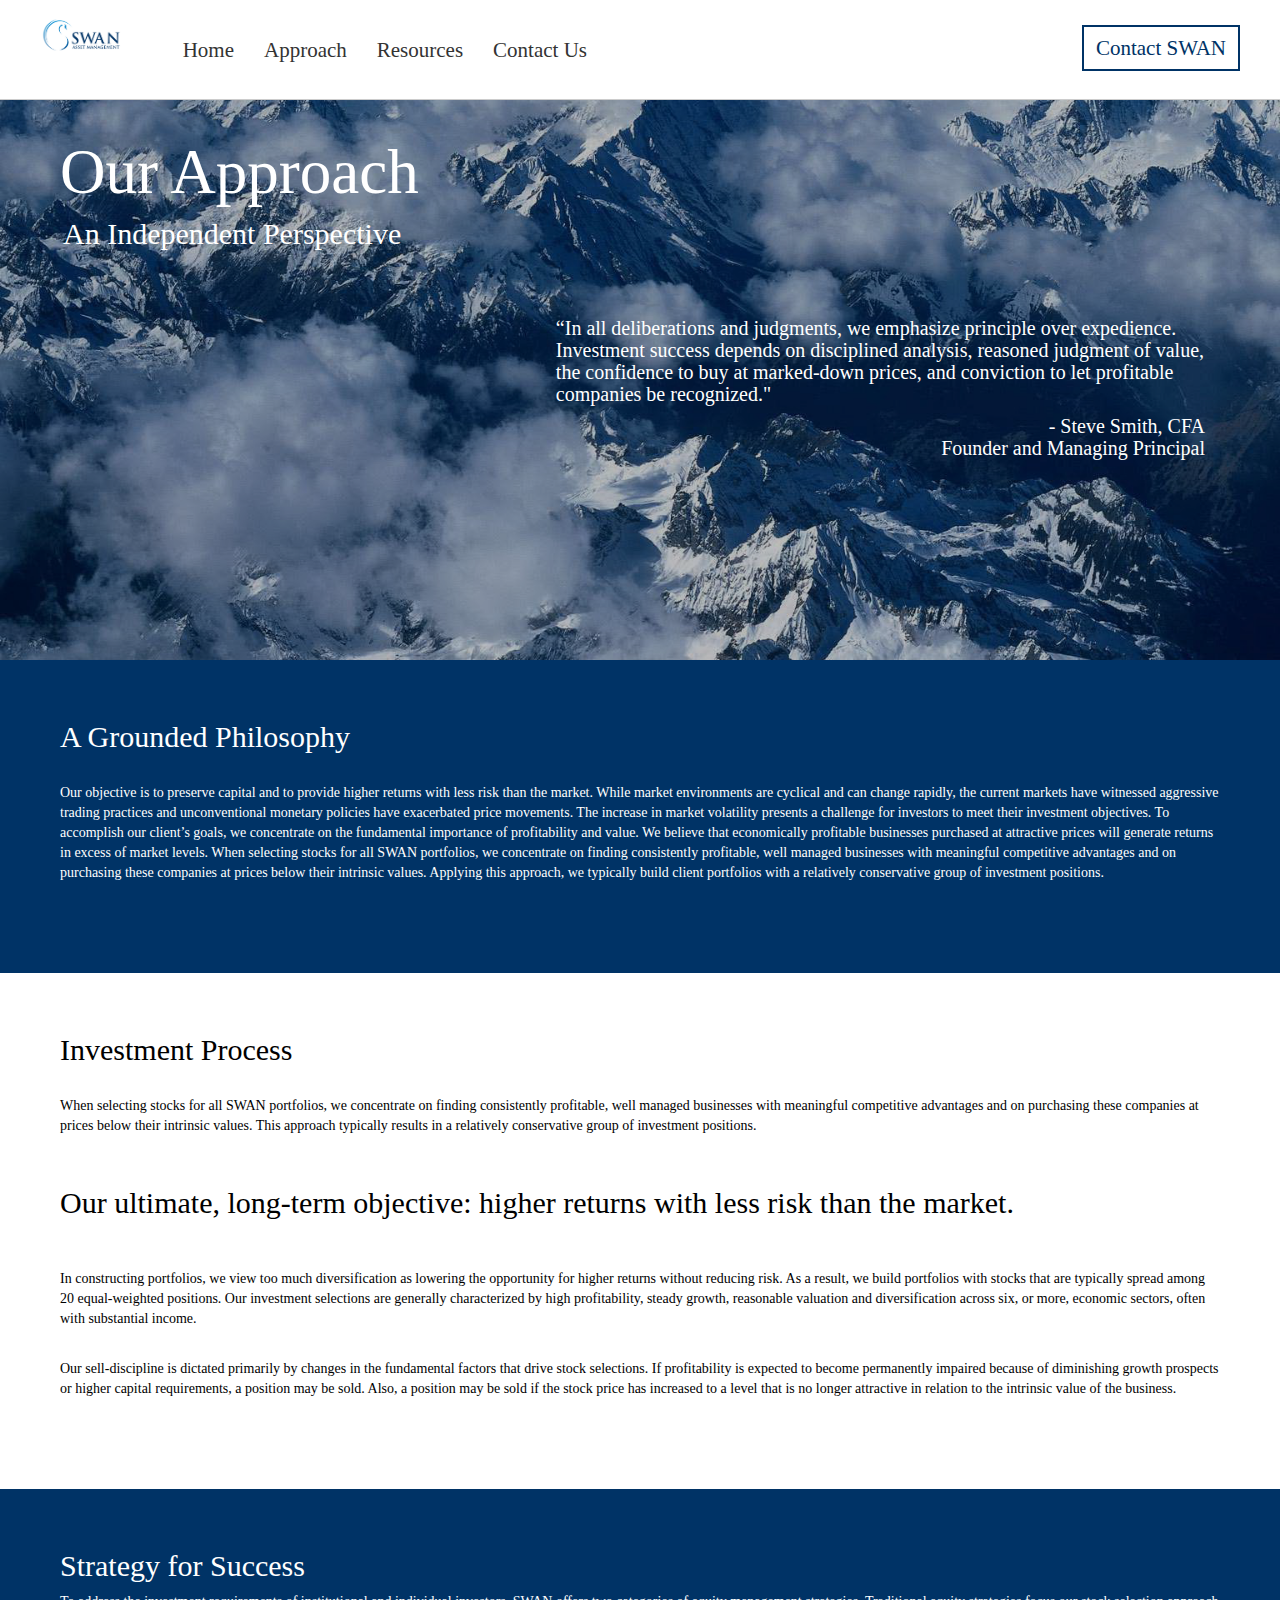
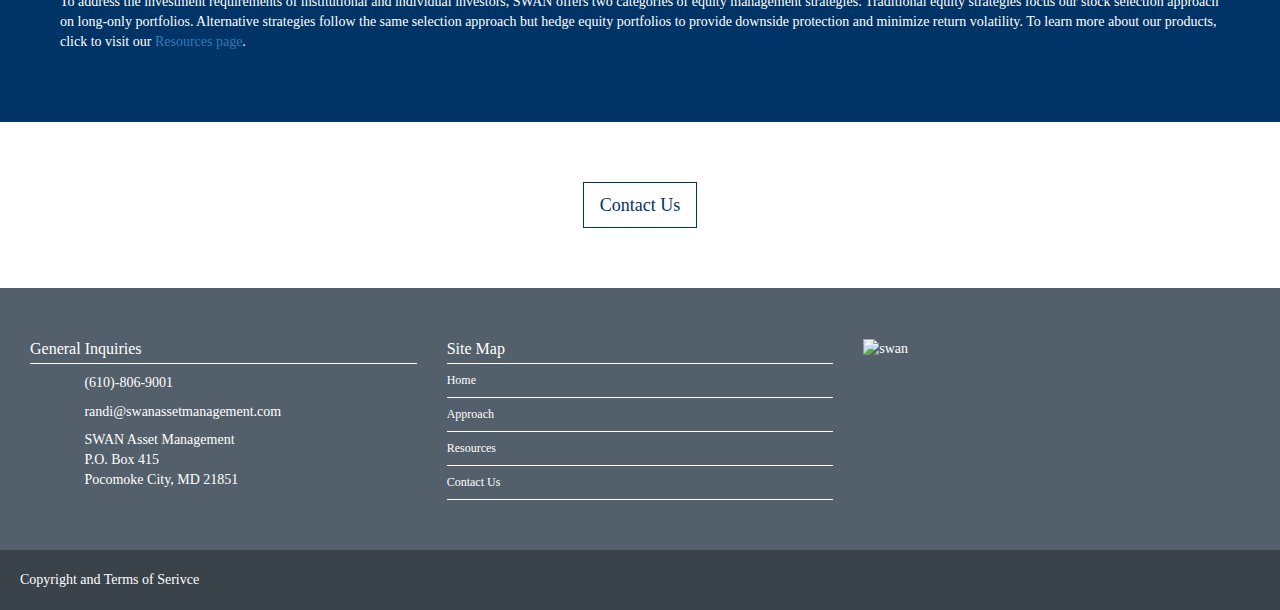
==== commit 45ee2f7d: "swan fix #4" ====
--- a/approach.html
+++ b/approach.html
@@ -47,7 +47,7 @@
                 <span class="icon-bar"></span>
                 <span class="icon-bar"></span>
             </button>
-            <a class="navbar-brand page-scroll" href="/index.html"><img height="65px" src="img/swan-logos/Swan.png"></a>
+            <a class="navbar-brand page-scroll" href="/index.html"><img height="40px" src="img/swan-logos/Swan.png"></a>
         </div>
 
         <!-- Collect the nav links, forms, and other content for toggling -->
